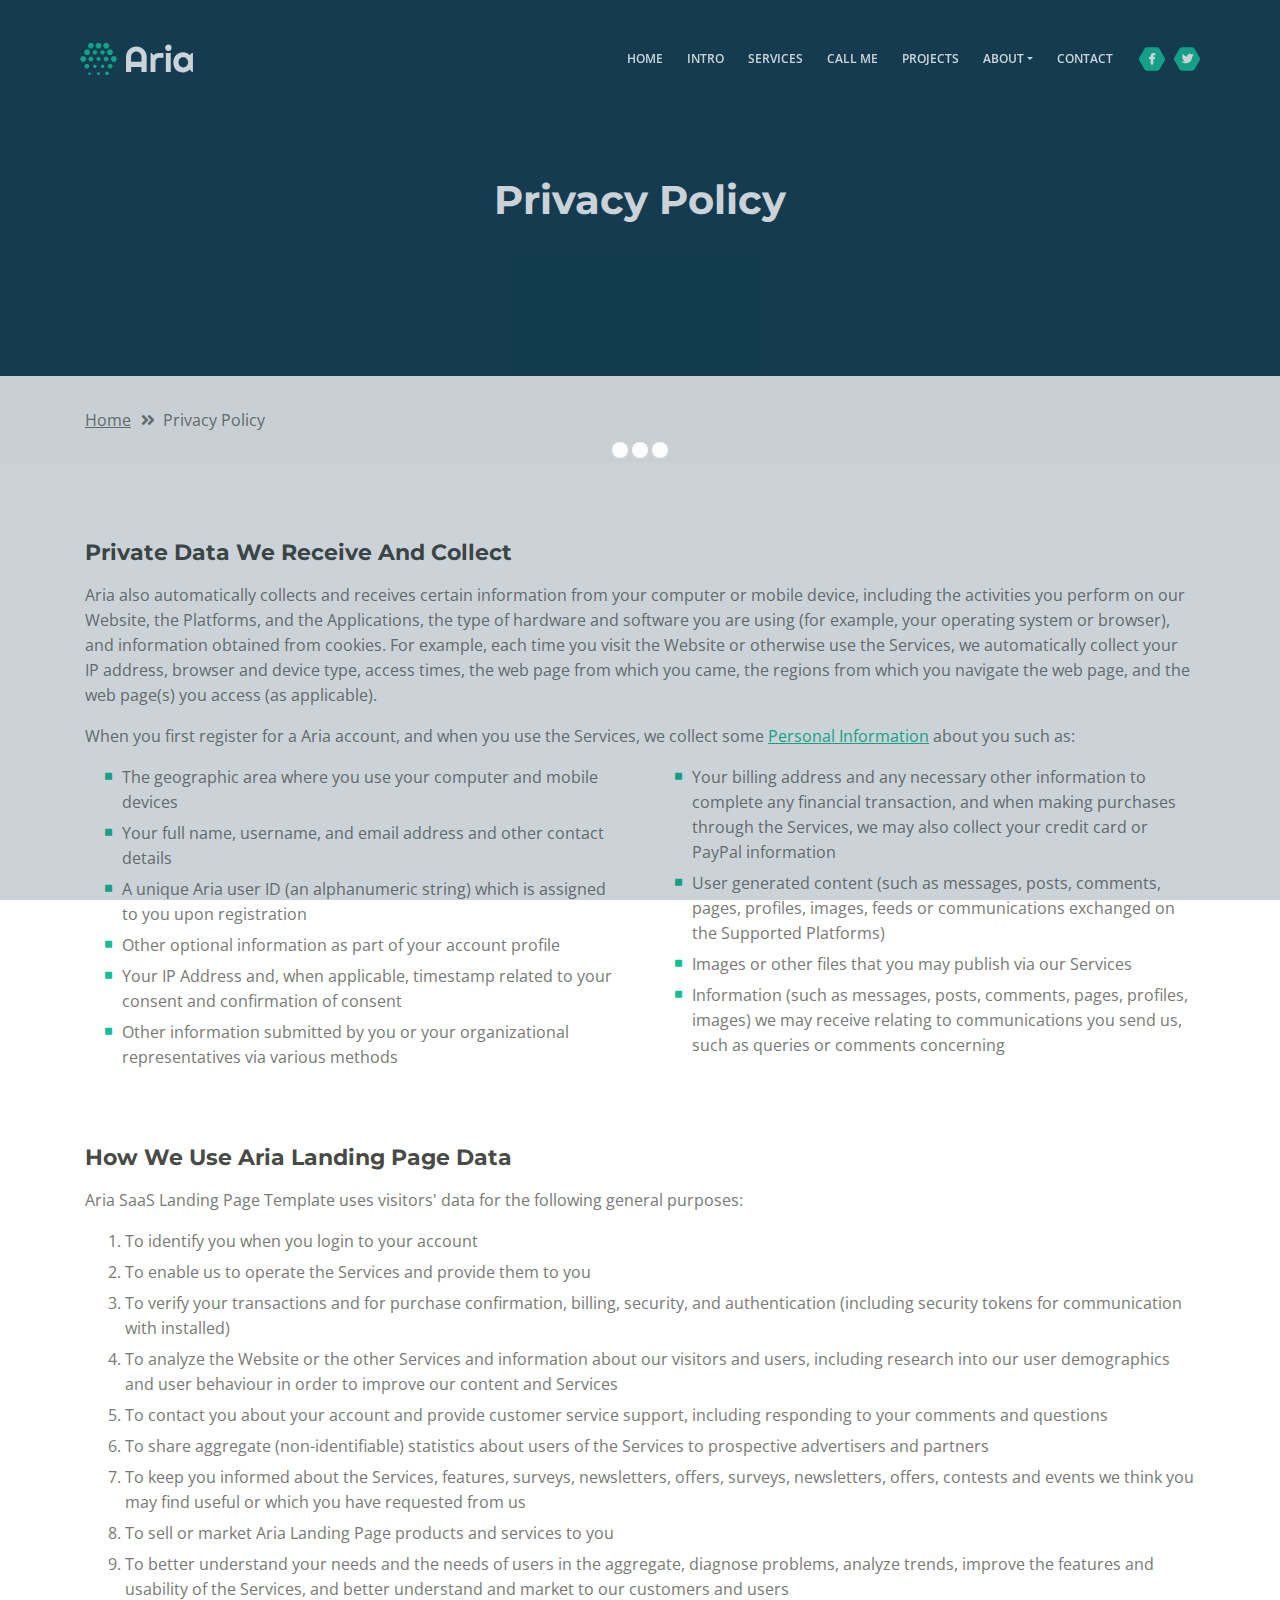
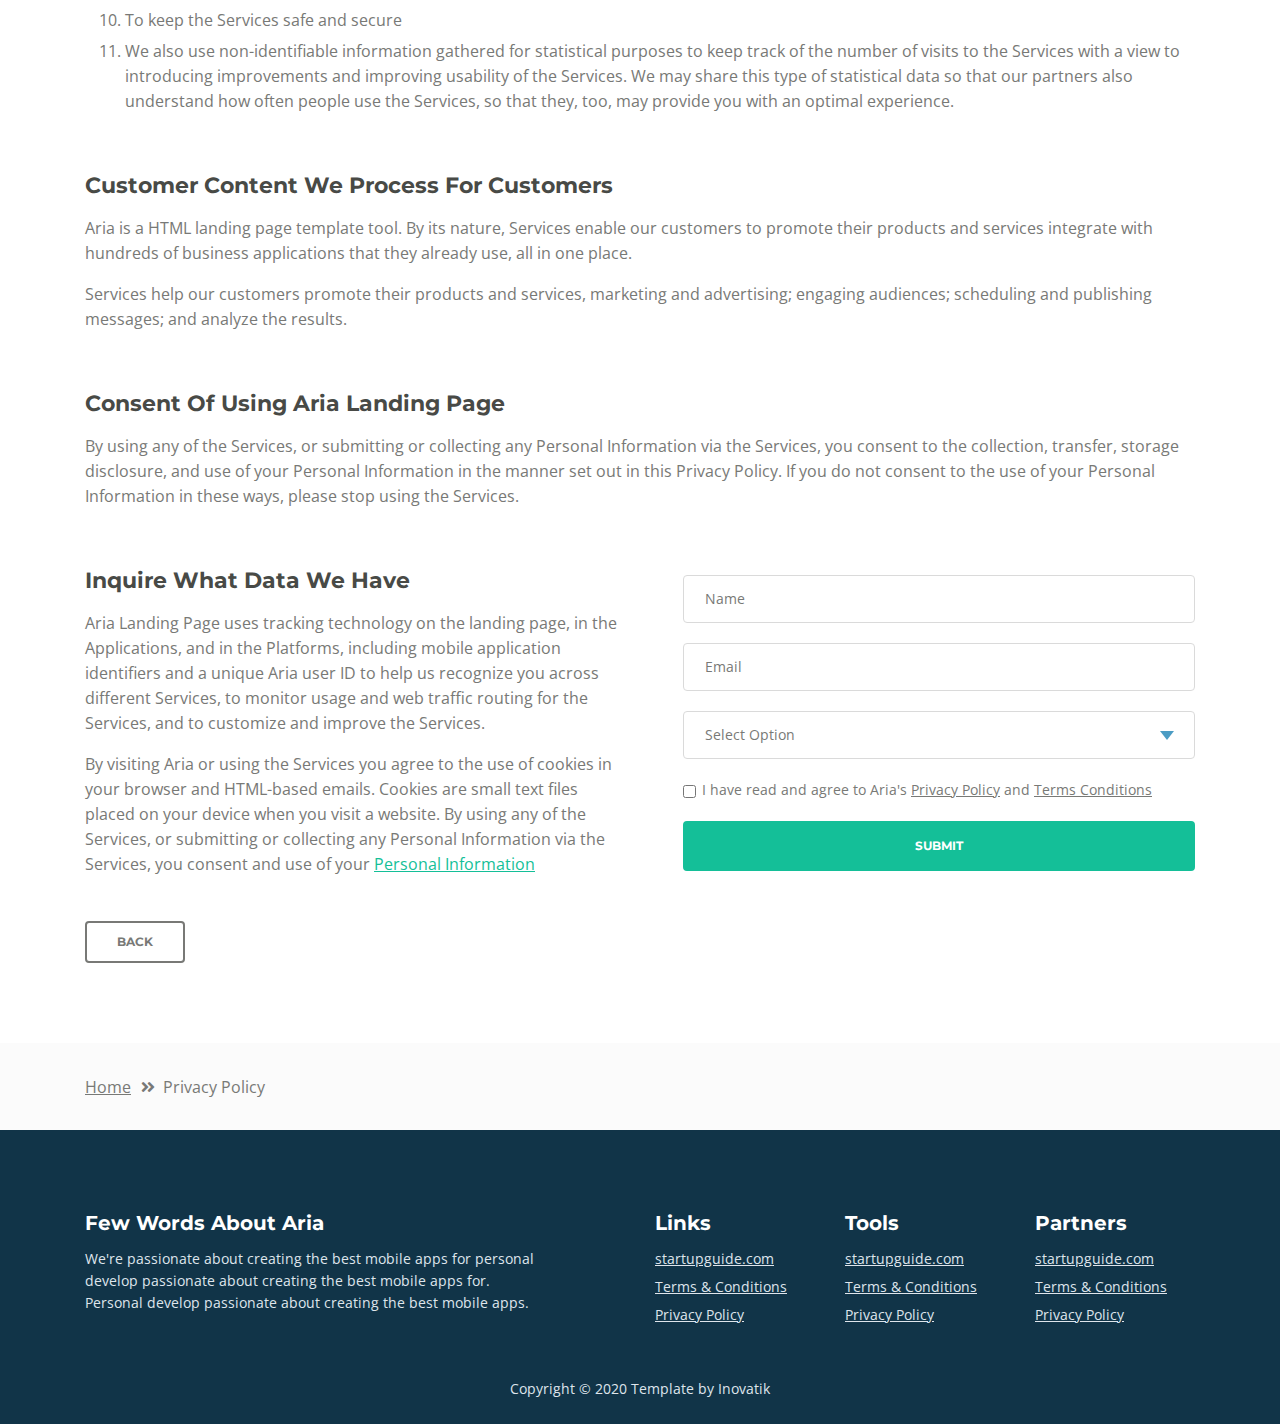
==== privacy-policy.html @ 27a499a8 "first commit" ====
<!DOCTYPE html>
<html lang="en">
<head>
    <meta charset="utf-8">
    <meta name="viewport" content="width=device-width, initial-scale=1, shrink-to-fit=no">
    
    <!-- SEO Meta Tags -->
    <meta name="description" content="Aria is a business focused HTML landing page template built with Bootstrap to help you create lead generation websites for companies and their services.">
    <meta name="author" content="Inovatik">

    <!-- OG Meta Tags to improve the way the post looks when you share the page on LinkedIn, Facebook, Google+ -->
	<meta property="og:site_name" content="" /> <!-- website name -->
	<meta property="og:site" content="" /> <!-- website link -->
	<meta property="og:title" content=""/> <!-- title shown in the actual shared post -->
	<meta property="og:description" content="" /> <!-- description shown in the actual shared post -->
	<meta property="og:image" content="" /> <!-- image link, make sure it's jpg -->
	<meta property="og:url" content="" /> <!-- where do you want your post to link to -->
	<meta property="og:type" content="article" />

    <!-- Website Title -->
    <title>Privacy Policy - Aria - Business HTML Landing Page Template</title>
    
    <!-- Styles -->
    <link href="https://fonts.googleapis.com/css?family=Montserrat:500,700&display=swap&subset=latin-ext" rel="stylesheet">
    <link href="https://fonts.googleapis.com/css?family=Open+Sans:400,400i,600&display=swap&subset=latin-ext" rel="stylesheet">
    <link href="css/bootstrap.css" rel="stylesheet">
    <link href="css/fontawesome-all.css" rel="stylesheet">
    <link href="css/swiper.css" rel="stylesheet">
	<link href="css/magnific-popup.css" rel="stylesheet">
    <link href="css/styles.css" rel="stylesheet">
	
	<!-- Favicon  -->
    <link rel="icon" href="images/favicon.png">
</head>
<body data-spy="scroll" data-target=".fixed-top">
    
    <!-- Preloader -->
	<div class="spinner-wrapper">
        <div class="spinner">
            <div class="bounce1"></div>
            <div class="bounce2"></div>
            <div class="bounce3"></div>
        </div>
    </div>
    <!-- end of preloader -->
    

    <!-- Navbar -->
    <nav class="navbar navbar-expand-md navbar-dark navbar-custom fixed-top">
        <!-- Text Logo - Use this if you don't have a graphic logo -->
        <!-- <a class="navbar-brand logo-text page-scroll" href="index.html">Aria</a> -->

        <!-- Image Logo -->
        <a class="navbar-brand logo-image" href="index.html"><img src="images/logo.svg" alt="alternative"></a>
        
        <!-- Mobile Menu Toggle Button -->
        <button class="navbar-toggler" type="button" data-toggle="collapse" data-target="#navbarsExampleDefault" aria-controls="navbarsExampleDefault" aria-expanded="false" aria-label="Toggle navigation">
            <span class="navbar-toggler-awesome fas fa-bars"></span>
            <span class="navbar-toggler-awesome fas fa-times"></span>
        </button>
        <!-- end of mobile menu toggle button -->

        <div class="collapse navbar-collapse" id="navbarsExampleDefault">
            <ul class="navbar-nav ml-auto">
                <li class="nav-item">
                    <a class="nav-link page-scroll" href="index.html#header">HOME <span class="sr-only">(current)</span></a>
                </li>
                <li class="nav-item">
                    <a class="nav-link page-scroll" href="index.html#intro">INTRO</a>
                </li>
                <li class="nav-item">
                    <a class="nav-link page-scroll" href="index.html#services">SERVICES</a>
                </li>
                <li class="nav-item">
                    <a class="nav-link page-scroll" href="index.html#callMe">CALL ME</a>
                </li>
                <li class="nav-item">
                    <a class="nav-link page-scroll" href="index.html#projects">PROJECTS</a>
                </li>

                <!-- Dropdown Menu -->          
                <li class="nav-item dropdown">
                    <a class="nav-link dropdown-toggle page-scroll" href="index.html#about" id="navbarDropdown" role="button" aria-haspopup="true" aria-expanded="false">ABOUT</a>
                    <div class="dropdown-menu" aria-labelledby="navbarDropdown">
                        <a class="dropdown-item" href="terms-conditions.html"><span class="item-text">TERMS CONDITIONS</span></a>
                        <div class="dropdown-items-divide-hr"></div>
                        <a class="dropdown-item" href="privacy-policy.html"><span class="item-text">PRIVACY POLICY</span></a>
                    </div>
                </li>
                <!-- end of dropdown menu -->

                <li class="nav-item">
                    <a class="nav-link page-scroll" href="index.html#contact">CONTACT</a>
                </li>
            </ul>
            <span class="nav-item social-icons">
                <span class="fa-stack">
                    <a href="#your-link">
                        <span class="hexagon"></span>
                        <i class="fab fa-facebook-f fa-stack-1x"></i>
                    </a>
                </span>
                <span class="fa-stack">
                    <a href="#your-link">
                        <span class="hexagon"></span>
                        <i class="fab fa-twitter fa-stack-1x"></i>
                    </a>
                </span>
            </span>
        </div>
    </nav> <!-- end of navbar -->
    <!-- end of navbar -->


    <!-- Header -->
    <header id="header" class="ex-header">
        <div class="container">
            <div class="row">
                <div class="col-md-12">
                    <h1>Privacy Policy</h1>
                </div> <!-- end of col -->
            </div> <!-- end of row -->
        </div> <!-- end of container -->
    </header> <!-- end of ex-header -->
    <!-- end of header -->


    <!-- Breadcrumbs -->
    <div class="ex-basic-1">
        <div class="container">
            <div class="row">
                <div class="col-lg-12">
                    <div class="breadcrumbs">
                        <a href="index.html">Home</a><i class="fa fa-angle-double-right"></i><span>Privacy Policy</span>
                    </div> <!-- end of breadcrumbs -->
                </div> <!-- end of col -->
            </div> <!-- end of row -->
        </div> <!-- end of container -->
    </div> <!-- end of ex-basic-1 -->
    <!-- end of breadcrumbs -->


    <!-- Privacy Content -->
    <div class="ex-basic-2">
        <div class="container">
            <div class="row">
                <div class="col-lg-12">
                    <div class="text-container">
                        <h3>Private Data We Receive And Collect</h3>
                        <p>Aria also automatically collects and receives certain information from your computer or mobile device, including the activities you perform on our Website, the Platforms, and the Applications, the type of hardware and software you are using (for example, your operating system or browser), and information obtained from cookies. For example, each time you visit the Website or otherwise use the Services, we automatically collect your IP address, browser and device type, access times, the web page from which you came, the regions from which you navigate the web page, and the web page(s) you access (as applicable).</p>
                        <p>When you first register for a Aria account, and when you use the Services, we collect some <a class="green" href="#your-link">Personal Information</a> about you such as:</p>
                        <div class="row">
                            <div class="col-md-6">
                                <ul class="list-unstyled li-space-lg indent">
                                    <li class="media">
                                        <i class="fas fa-square"></i>
                                        <div class="media-body">The geographic area where you use your computer and mobile devices</div>
                                    </li>
                                    <li class="media">
                                        <i class="fas fa-square"></i>
                                        <div class="media-body">Your full name, username, and email address and other contact details</div>
                                    </li>
                                    <li class="media">
                                        <i class="fas fa-square"></i>
                                        <div class="media-body">A unique Aria user ID (an alphanumeric string) which is assigned to you upon registration</div>
                                    </li>
                                    <li class="media">
                                        <i class="fas fa-square"></i>
                                        <div class="media-body">Other optional information as part of your account profile</div>
                                    </li>
                                    <li class="media">
                                        <i class="fas fa-square"></i>
                                        <div class="media-body">Your IP Address and, when applicable, timestamp related to your consent and confirmation of consent</div>
                                    </li>
                                    <li class="media">
                                        <i class="fas fa-square"></i>
                                        <div class="media-body">Other information submitted by you or your organizational representatives via various methods</div>
                                    </li>
                                </ul>
                            </div> <!-- end of col -->

                            <div class="col-md-6">
                                <ul class="list-unstyled li-space-lg indent">
                                    <li class="media">
                                        <i class="fas fa-square"></i>
                                        <div class="media-body">Your billing address and any necessary other information to complete any financial transaction, and when making purchases through the Services, we may also collect your credit card or PayPal information</div>
                                    </li>
                                    <li class="media">
                                        <i class="fas fa-square"></i>
                                        <div class="media-body">User generated content (such as messages, posts, comments, pages, profiles, images, feeds or communications exchanged on the Supported Platforms)</div>
                                    </li>
                                    <li class="media">
                                        <i class="fas fa-square"></i>
                                        <div class="media-body">Images or other files that you may publish via our Services</div>
                                    </li>
                                    <li class="media">
                                        <i class="fas fa-square"></i>
                                        <div class="media-body">Information (such as messages, posts, comments, pages, profiles, images) we may receive relating to communications you send us, such as queries or comments concerning</div>
                                    </li>
                                </ul>
                            </div> <!-- end of col -->
                        </div> <!-- end of row -->
                    </div> <!-- end of text-container-->
                    
                    <div class="text-container">
                        <h3>How We Use Aria Landing Page Data</h3>
                        <p>Aria SaaS Landing Page Template uses visitors' data for the following general purposes:</p>
                        <ol class="li-space-lg">
                            <li>To identify you when you login to your account</li>
                            <li>To enable us to operate the Services and provide them to you</li>
                            <li>To verify your transactions and for purchase confirmation, billing, security, and authentication (including security tokens for communication with installed)</li>
                            <li>To analyze the Website or the other Services and information about our visitors and users, including research into our user demographics and user behaviour in order to improve our content and Services</li>
                            <li>To contact you about your account and provide customer service support, including responding to your comments and questions</li>
                            <li>To share aggregate (non-identifiable) statistics about users of the Services to prospective advertisers and partners</li>
                            <li>To keep you informed about the Services, features, surveys, newsletters, offers, surveys, newsletters, offers, contests and events we think you may find useful or which you have requested from us</li>
                            <li>To sell or market Aria Landing Page products and services to you</li>
                            <li>To better understand your needs and the needs of users in the aggregate, diagnose problems, analyze trends, improve the features and usability of the Services, and better understand and market to our customers and users</li>
                            <li>To keep the Services safe and secure</li>
                            <li>We also use non-identifiable information gathered for statistical purposes to keep track of the number of visits to the Services with a view to introducing improvements and improving usability of the Services. We may share this type of statistical data so that our partners also understand how often people use the Services, so that they, too, may provide you with an optimal experience.</li>
                        </ol>
                    </div> <!-- end of text-container -->

                    <div class="text-container">
                        <h3>Customer Content We Process For Customers</h3>
                        <p>Aria is a HTML landing page template tool. By its nature, Services enable our customers to promote their products and services integrate with hundreds of business applications that they already use, all in one place.</p>
                        <p>Services help our customers promote their products and services, marketing and advertising; engaging audiences; scheduling and publishing messages; and analyze the results.</p>
                    </div> <!-- end of text container -->

                    <div class="text-container">
                        <h3>Consent Of Using Aria Landing Page</h3>
					    <p class="mb-5">By using any of the Services, or submitting or collecting any Personal Information via the Services, you consent to the collection, transfer, storage disclosure, and use of your Personal Information in the manner set out in this Privacy Policy. If you do not consent to the use of your Personal Information in these ways, please stop using the Services.</p>
                    </div> <!-- end of text-container -->
                                       
                    <div class="row">
                        <div class="col-md-6">
                            <div class="text-container last">
                                <h3>Inquire What Data We Have</h3>
                                <p>Aria Landing Page uses tracking technology on the landing page, in the Applications, and in the Platforms, including mobile application identifiers and a unique Aria user ID to help us recognize you across different Services, to monitor usage and web traffic routing for the Services, and to customize and improve the Services.</p>
                                <p> By visiting Aria or using the Services you agree to the use of cookies in your browser and HTML-based emails. Cookies are small text files placed on your device when you visit a website. By using any of the Services, or submitting or collecting any Personal Information via the Services, you consent and use of your <a class="green" href="#your-link">Personal Information</a></p>
                            </div> <!-- end of text container -->
                        </div> <!-- end of col-->
                        <div class="col-md-6">

                            <!-- Privacy Form -->
                            <div class="form-container">
                                <form id="privacyForm" data-toggle="validator" data-focus="false">
                                    <div class="form-group">
                                        <input type="text" class="form-control-input" id="pname" required>
                                        <label class="label-control" for="pname">Name</label>
                                        <div class="help-block with-errors"></div>
                                    </div>
                                    <div class="form-group">
                                        <input type="email" class="form-control-input" id="pemail" required>
                                        <label class="label-control" for="pemail">Email</label>
                                        <div class="help-block with-errors"></div>
                                    </div>
                                    <div class="form-group">
                                        <select class="form-control-select" id="pselect" required>
                                            <option class="select-option" value="" disabled selected>Select Option</option>
                                            <option class="select-option" value="Delete data">Delete my data</option>
                                            <option class="select-option" value="Show me data">Show me my data</option>
                                        </select>
                                        <div class="help-block with-errors"></div>
                                    </div>
                                    <div class="form-group checkbox">
                                        <input type="checkbox" id="pterms" value="Agreed-to-Terms" required>I have read and agree to Aria's <a href="privacy-policy.html">Privacy Policy</a> and <a href="terms-conditions.html">Terms Conditions</a>
                                        <div class="help-block with-errors"></div>
                                    </div>
                                    <div class="form-group">
                                        <button type="submit" class="form-control-submit-button">SUBMIT</button>
                                    </div>
                                    <div class="form-message">
                                        <div id="pmsgSubmit" class="h3 text-center hidden"></div>
                                    </div>
                                </form>
                            </div> <!-- end of form container -->
                            <!-- end of privacy form -->

                        </div> <!-- end of col--> 
                    </div> <!-- end of row -->
                    <a class="btn-outline-reg back" href="index.html">BACK</a>
                </div> <!-- end of col-->
            </div> <!-- end of row -->
        </div> <!-- end of container -->
    </div> <!-- end of ex-basic-2 -->
    <!-- end of privacy content -->


    <!-- Breadcrumbs -->
    <div class="ex-basic-1">
        <div class="container">
            <div class="row">
                <div class="col-lg-12">
                    <div class="breadcrumbs">
                        <a href="index.html">Home</a><i class="fa fa-angle-double-right"></i><span>Privacy Policy</span>
                    </div> <!-- end of breadcrumbs -->
                </div> <!-- end of col -->
            </div> <!-- end of row -->
        </div> <!-- end of container -->
    </div> <!-- end of ex-basic-1 -->
    <!-- end of breadcrumbs -->

    
    <!-- Footer -->
    <div class="footer">
        <div class="container">
            <div class="row">
                <div class="col-md-6">
                    <div class="text-container about">
                        <h4>Few Words About Aria</h4>
                        <p class="white">We're passionate about creating the best mobile apps for personal develop passionate about creating the best mobile apps for. Personal develop passionate about creating the best mobile apps.</p>
                    </div> <!-- end of text-container -->
                </div> <!-- end of col -->
                <div class="col-md-2">
                    <div class="text-container">
                        <h4>Links</h4>
                        <ul class="list-unstyled li-space-lg white">
                            <li>
                                <a class="white" href="#your-link">startupguide.com</a>
                            </li>
                            <li>
                                <a class="white" href="terms-conditions.html">Terms & Conditions</a>
                            </li>
                            <li>
                                <a class="white" href="privacy-policy.html">Privacy Policy</a>
                            </li>
                        </ul>
                    </div> <!-- end of text-container -->
                </div> <!-- end of col -->
                <div class="col-md-2">
                    <div class="text-container">
                        <h4>Tools</h4>
                        <ul class="list-unstyled li-space-lg">
                            <li>
                                <a class="white" href="#your-link">startupguide.com</a>
                            </li>
                            <li>
                                <a class="white" href="terms-conditions.html">Terms & Conditions</a>
                            </li>
                            <li class="media">
                                <a class="white" href="privacy-policy.html">Privacy Policy</a>
                            </li>
                        </ul>
                    </div> <!-- end of text-container -->
                </div> <!-- end of col -->
                <div class="col-md-2">
                    <div class="text-container">
                        <h4>Partners</h4>
                        <ul class="list-unstyled li-space-lg">
                            <li>
                                <a class="white" href="#your-link">startupguide.com</a>
                            </li>
                            <li>
                                <a class="white" href="terms-conditions.html">Terms & Conditions</a>
                            </li>
                            <li>
                                <a class="white" href="privacy-policy.html">Privacy Policy</a>
                            </li>
                        </ul>
                    </div> <!-- end of text-container -->
                </div> <!-- end of col -->
            </div> <!-- end of row -->
        </div> <!-- end of container -->
    </div> <!-- end of footer -->  
    <!-- end of footer -->


    <!-- Copyright -->
    <div class="copyright">
        <div class="container">
            <div class="row">
                <div class="col-lg-12">
                    <p class="p-small">Copyright © 2020 <a href="https://inovatik.com">Template by Inovatik</a></p>
                </div> <!-- end of col -->
            </div> <!-- enf of row -->
        </div> <!-- end of container -->
    </div> <!-- end of copyright --> 
    <!-- end of copyright -->

    
    <!-- Scripts -->
    <script src="js/jquery.min.js"></script> <!-- jQuery for Bootstrap's JavaScript plugins -->
    <script src="js/popper.min.js"></script> <!-- Popper tooltip library for Bootstrap -->
    <script src="js/bootstrap.min.js"></script> <!-- Bootstrap framework -->
    <script src="js/jquery.easing.min.js"></script> <!-- jQuery Easing for smooth scrolling between anchors -->
    <script src="js/swiper.min.js"></script> <!-- Swiper for image and text sliders -->
    <script src="js/jquery.magnific-popup.js"></script> <!-- Magnific Popup for lightboxes -->
    <script src="js/morphext.min.js"></script> <!-- Morphtext rotating text in the header -->
    <script src="js/isotope.pkgd.min.js"></script> <!-- Isotope for filter -->
    <script src="js/validator.min.js"></script> <!-- Validator.js - Bootstrap plugin that validates forms -->
    <script src="js/scripts.js"></script> <!-- Custom scripts -->
</body>
</html>
---- css/styles.css ----
/* Template: Aria - Business HTML Landing Page Template
   Author: Inovatik
   Created: Jul 2019
   Description: Master CSS file
*/

/*****************************************
Table Of Contents:

01. General Styles
02. Preloader
03. Navigation
04. Header
05. Intro
06. Description
07. Services
08. Details 1
09. Details 2
10. Testimonials
11. Call Me
12. Projects
13. Project Lightboxes
14. Team
15. About
16. Contact
17. Footer
18. Copyright
19. Back To Top Button
20. Extra Pages
21. Media Queries
******************************************/

/*****************************************
Colors:

- Backgrounds - light gray #fbfbfb
- Background - dark blue #153e52
- Backgrounds navbar, footer - dark gray #113448
- Buttons, bullets, icons - green #14bf98
- Headings text - black #484a46
- Body text - gray #787976
- Body text - light gray #dfe5ec
******************************************/


/******************************/
/*     01. General Styles     */
/******************************/
body,
html {
    width: 100%;
	height: 100%;
}

body, p {
	color: #787976; 
	font: 400 1rem/1.5625rem "Open Sans", sans-serif;
}

.p-large {
	font: 400 1.125rem/1.625rem "Open Sans", sans-serif;
}

.p-small {
	font: 400 0.875rem/1.375rem "Open Sans", sans-serif;
}

.p-heading {
	margin-bottom: 3.5rem;
	text-align: center;
}

.li-space-lg li {
	margin-bottom: 0.375rem;
}

.indent {
	padding-left: 1.25rem;
}

h1 {
	color: #484a46;
	font: 700 2.5rem/3rem "Montserrat", sans-serif;
}

h2 {
	color: #484a46;
	font: 700 1.75rem/2.125rem "Montserrat", sans-serif;
}

h3 {
	color: #484a46;
	font: 700 1.375rem/1.75rem "Montserrat", sans-serif;
}

h4 {
	color: #484a46;
	font: 700 1.25rem/1.625rem "Montserrat", sans-serif;
}

h5 {
	color: #484a46;
	font: 700 1.125rem/1.5rem "Montserrat", sans-serif;
}

h6 {
	color: #484a46;
	font: 700 1rem/1.375rem "Montserrat", sans-serif;
}

a {
	color: #787976;
	text-decoration: underline;
}

a:hover {
	color: #787976;
	text-decoration: underline;
}

a.green {
	color: #14bf98;
}

a.white,
.white {
	color: #dfe5ec;
}

.testimonial-text {
	font-style: italic;
}

.testimonial-author {
	font: 700 1rem/1.375rem "Montserrat", sans-serif;
}

strong {
	color: #484a46;
}

.section-title {
	color: #14bf98;
	font: 500 0.8125rem/1.125rem "Montserrat", sans-serif;
}

.btn-solid-reg {
	display: inline-block;
	padding: 1.1875rem 1.875rem 1.1875rem 1.875rem;
	border: 0.125rem solid #14bf98;
	border-radius: 0.25rem;
	background-color: #14bf98;
	color: #fff;
	font: 700 0.75rem/0 "Montserrat", sans-serif;
	text-decoration: none;
	transition: all 0.2s;
}

.btn-solid-reg:hover {
	background-color: transparent;
	color: #14bf98;
	text-decoration: none;
}

.btn-solid-lg {
	display: inline-block;
	padding: 1.375rem 2.125rem 1.375rem 2.125rem;
	border: 0.125rem solid #14bf98;
	border-radius: 0.25rem;
	background-color: #14bf98;
	color: #fff;
	font: 700 0.75rem/0 "Montserrat", sans-serif;
	text-decoration: none;
	transition: all 0.2s;
}

.btn-solid-lg:hover {
	background-color: transparent;
	color: #14bf98;
	text-decoration: none;
}

.btn-outline-reg {
	display: inline-block;
	padding: 1.1875rem 1.875rem 1.1875rem 1.875rem;
	border: 0.125rem solid #787976;
	border-radius: 0.25rem;
	background-color: transparent;
	color: #787976;
	font: 700 0.75rem/0 "Montserrat", sans-serif;
	text-decoration: none;
	transition: all 0.2s;
}

.btn-outline-reg:hover {
	background-color: #787976;
	color: #fff;
	text-decoration: none;
}

.btn-outline-lg {
	display: inline-block;
	padding: 1.375rem 2.125rem 1.375rem 2.125rem;
	border: 0.125rem solid #787976;
	border-radius: 0.25rem;
	background-color: transparent;
	color: #787976;
	font: 700 0.75rem/0 "Montserrat", sans-serif;
	text-decoration: none;
	transition: all 0.2s;
}

.btn-outline-lg:hover {
	background-color: #787976;
	color: #fff;
	text-decoration: none;
}

.btn-outline-sm {
	display: inline-block;
	padding: 1rem 1.625rem 0.9375rem 1.625rem;
	border: 0.125rem solid #787976;
	border-radius: 0.25rem;
	background-color: transparent;
	color: #787976;
	font: 700 0.75rem/0 "Montserrat", sans-serif;
	text-decoration: none;
	transition: all 0.2s;
}

.btn-outline-sm:hover {
	background-color: #787976;
	color: #fff;
	text-decoration: none;
}

.form-group {
	position: relative;
	margin-bottom: 1.25rem;
}

.form-group.has-error.has-danger {
	margin-bottom: 0.625rem;
}

.form-group.has-error.has-danger .help-block.with-errors ul {
	margin-top: 0.375rem;
}

.label-control {
	position: absolute;
	top: 0.8125rem;
	left: 1.375rem;
	color: #787976;
	opacity: 1;
	font: 400 0.875rem/1.375rem "Open Sans", sans-serif;
	cursor: text;
	transition: all 0.2s ease;
}

/* IE10+ hack to solve lower label text position compared to the rest of the browsers */
@media screen and (-ms-high-contrast: active), screen and (-ms-high-contrast: none) {  
	.label-control {
		top: 0.9375rem;
	}
}

.form-control-input:focus + .label-control,
.form-control-input.notEmpty + .label-control,
.form-control-textarea:focus + .label-control,
.form-control-textarea.notEmpty + .label-control {
	top: 0.125rem;
	opacity: 1;
	font-size: 0.75rem;
	font-weight: 500;
}

.form-control-input,
.form-control-select {
	display: block; /* needed for proper display of the label in Firefox, IE, Edge */
	width: 100%;
	padding-top: 1.25rem;
	padding-bottom: 0.25rem;
	padding-left: 1.3125rem;
	border: 1px solid #dadada;
	border-radius: 0.25rem;
	background-color: #fff;
	color: #787976;
	font: 400 0.875rem/1.375rem "Open Sans", sans-serif;
	transition: all 0.2s;
	-webkit-appearance: none; /* removes inner shadow on form inputs on ios safari */
}

.form-control-select {
	padding-top: 0.5rem;
	padding-bottom: 0.5rem;
	height: 3rem;
}

/* IE10+ hack to solve lower label text position compared to the rest of the browsers */
@media screen and (-ms-high-contrast: active), screen and (-ms-high-contrast: none) {  
	.form-control-input {
		padding-top: 1.25rem;
		padding-bottom: 0.75rem;
		line-height: 1.75rem;
	}

	.form-control-select {
		padding-top: 0.875rem;
		padding-bottom: 0.75rem;
		height: 3.125rem;
		line-height: 2.125rem;
	}
}

select {
    /* you should keep these first rules in place to maintain cross-browser behavior */
    -webkit-appearance: none;
	-moz-appearance: none;
	-ms-appearance: none;
    -o-appearance: none;
    appearance: none;
    background-image: url('../images/down-arrow.png');
    background-position: 96% 50%;
    background-repeat: no-repeat;
    outline: none;
}

select::-ms-expand {
    display: none; /* removes the ugly default down arrow on select form field in IE11 */
}

.form-control-textarea {
	display: block; /* used to eliminate a bottom gap difference between Chrome and IE/FF */
	width: 100%;
	height: 8rem; /* used instead of html rows to normalize height between Chrome and IE/FF */
	padding-top: 1.25rem;
	padding-left: 1.3125rem;
	border: 1px solid #dadada;
	border-radius: 0.25rem;
	background-color: #fff;
	color: #787976;
	font: 400 1rem/1.5625rem "Open Sans", sans-serif;
	transition: all 0.2s;
}

.form-control-input:focus,
.form-control-select:focus,
.form-control-textarea:focus {
	border: 1px solid #a1a1a1;
	outline: none; /* Removes blue border on focus */
}

.form-control-input:hover,
.form-control-select:hover,
.form-control-textarea:hover {
	border: 1px solid #a1a1a1;
}

.checkbox {
	font: 400 0.875rem/1.375rem "Open Sans", sans-serif;
}

input[type='checkbox'] {
	vertical-align: -15%;
	margin-right: 0.375rem;
}

/* IE10+ hack to raise checkbox field position compared to the rest of the browsers */
@media screen and (-ms-high-contrast: active), screen and (-ms-high-contrast: none) {  
	input[type='checkbox'] {
		vertical-align: -9%;
	}
}

.form-control-submit-button {
	display: inline-block;
	width: 100%;
	height: 3.125rem;
	border: 0.125rem solid #14bf98;
	border-radius: 0.25rem;
	background-color: #14bf98;
	color: #fff;
	font: 700 0.75rem/1.75rem "Montserrat", sans-serif;
	cursor: pointer;
	transition: all 0.2s;
}

.form-control-submit-button:hover {
	background-color: transparent;
	color: #14bf98;
}

/* Form Success And Error Message Formatting */
#lmsgSubmit.h3.text-center.tada.animated,
#cmsgSubmit.h3.text-center.tada.animated,
#pmsgSubmit.h3.text-center.tada.animated,
#lmsgSubmit.h3.text-center,
#cmsgSubmit.h3.text-center,
#pmsgSubmit.h3.text-center {
	display: block;
	margin-bottom: 0;
	color: #b93636;
	font: 400 1.125rem/1rem "Open Sans", sans-serif;
}

.help-block.with-errors .list-unstyled {
	color: #787976;
	font-size: 0.75rem;
	line-height: 1.125rem;
	text-align: left;
}

.help-block.with-errors ul {
	margin-bottom: 0;
}
/* end of form success and error message formatting */

/* Form Success And Error Message Animation - Animate.css */
@-webkit-keyframes tada {
	from {
		-webkit-transform: scale3d(1, 1, 1);
		-ms-transform: scale3d(1, 1, 1);
		transform: scale3d(1, 1, 1);
	}
	10%, 20% {
		-webkit-transform: scale3d(.9, .9, .9) rotate3d(0, 0, 1, -3deg);
		-ms-transform: scale3d(.9, .9, .9) rotate3d(0, 0, 1, -3deg);
		transform: scale3d(.9, .9, .9) rotate3d(0, 0, 1, -3deg);
	}
	30%, 50%, 70%, 90% {
		-webkit-transform: scale3d(1.1, 1.1, 1.1) rotate3d(0, 0, 1, 3deg);
		-ms-transform: scale3d(1.1, 1.1, 1.1) rotate3d(0, 0, 1, 3deg);
		transform: scale3d(1.1, 1.1, 1.1) rotate3d(0, 0, 1, 3deg);
	}
	40%, 60%, 80% {
		-webkit-transform: scale3d(1.1, 1.1, 1.1) rotate3d(0, 0, 1, -3deg);
		-ms-transform: scale3d(1.1, 1.1, 1.1) rotate3d(0, 0, 1, -3deg);
		transform: scale3d(1.1, 1.1, 1.1) rotate3d(0, 0, 1, -3deg);
	}
	to {
		-webkit-transform: scale3d(1, 1, 1);
		-ms-transform: scale3d(1, 1, 1);
		transform: scale3d(1, 1, 1);
	}
}

@keyframes tada {
	from {
		-webkit-transform: scale3d(1, 1, 1);
		-ms-transform: scale3d(1, 1, 1);
		transform: scale3d(1, 1, 1);
	}
	10%, 20% {
		-webkit-transform: scale3d(.9, .9, .9) rotate3d(0, 0, 1, -3deg);
		-ms-transform: scale3d(.9, .9, .9) rotate3d(0, 0, 1, -3deg);
		transform: scale3d(.9, .9, .9) rotate3d(0, 0, 1, -3deg);
	}
	30%, 50%, 70%, 90% {
		-webkit-transform: scale3d(1.1, 1.1, 1.1) rotate3d(0, 0, 1, 3deg);
		-ms-transform: scale3d(1.1, 1.1, 1.1) rotate3d(0, 0, 1, 3deg);
		transform: scale3d(1.1, 1.1, 1.1) rotate3d(0, 0, 1, 3deg);
	}
	40%, 60%, 80% {
		-webkit-transform: scale3d(1.1, 1.1, 1.1) rotate3d(0, 0, 1, -3deg);
		-ms-transform: scale3d(1.1, 1.1, 1.1) rotate3d(0, 0, 1, -3deg);
		transform: scale3d(1.1, 1.1, 1.1) rotate3d(0, 0, 1, -3deg);
	}
	to {
		-webkit-transform: scale3d(1, 1, 1);
		-ms-transform: scale3d(1, 1, 1);
		transform: scale3d(1, 1, 1);
	}
}

.tada {
	-webkit-animation-name: tada;
	animation-name: tada;
}

.animated {
	-webkit-animation-duration: 1s;
	animation-duration: 1s;
	-webkit-animation-fill-mode: both;
	animation-fill-mode: both;
}
/* end of form success and error message animation - Animate.css */

/* Fade-move Animation For Lightbox - Magnific Popup */
/* at start */
.my-mfp-slide-bottom .zoom-anim-dialog {
	opacity: 0;
	transition: all 0.2s ease-out;
	-webkit-transform: translateY(-1.25rem) perspective(37.5rem) rotateX(10deg);
	-ms-transform: translateY(-1.25rem) perspective(37.5rem) rotateX(10deg);
	transform: translateY(-1.25rem) perspective(37.5rem) rotateX(10deg);
}

/* animate in */
.my-mfp-slide-bottom.mfp-ready .zoom-anim-dialog {
	opacity: 1;
	-webkit-transform: translateY(0) perspective(37.5rem) rotateX(0); 
	-ms-transform: translateY(0) perspective(37.5rem) rotateX(0); 
	transform: translateY(0) perspective(37.5rem) rotateX(0); 
}

/* animate out */
.my-mfp-slide-bottom.mfp-removing .zoom-anim-dialog {
	opacity: 0;
	-webkit-transform: translateY(-0.625rem) perspective(37.5rem) rotateX(10deg); 
	-ms-transform: translateY(-0.625rem) perspective(37.5rem) rotateX(10deg); 
	transform: translateY(-0.625rem) perspective(37.5rem) rotateX(10deg); 
}

/* dark overlay, start state */
.my-mfp-slide-bottom.mfp-bg {
	opacity: 0;
	transition: opacity 0.2s ease-out;
}

/* animate in */
.my-mfp-slide-bottom.mfp-ready.mfp-bg {
	opacity: 0.8;
}
/* animate out */
.my-mfp-slide-bottom.mfp-removing.mfp-bg {
	opacity: 0;
}
/* end of fade-move animation for lightbox - magnific popup */

/* Fade Animation For Image Slider - Magnific Popup */
@-webkit-keyframes fadeIn {
	from {
		opacity: 0;
	}
	to {
		opacity: 1;
	}
}

@keyframes fadeIn {
	from {
		opacity: 0;
	}
	to {
		opacity: 1;
	}
}

.fadeIn {
	-webkit-animation: fadeIn 0.6s;
	animation: fadeIn 0.6s;
}

@-webkit-keyframes fadeOut {
	from {
		opacity: 1;
	}
	to {
		opacity: 0;
	}
}

@keyframes fadeOut {
	from {
		opacity: 1;
	}
	to {
		opacity: 0;
	}
}

.fadeOut {
	-webkit-animation: fadeOut 0.8s;
	animation: fadeOut 0.8s;
}
/* end of fade animation for image slider - magnific popup */


/*************************/
/*     02. Preloader     */
/*************************/
.spinner-wrapper {
	position: fixed;
	z-index: 999999;
	top: 0;
	right: 0;
	bottom: 0;
	left: 0;
	background: #113448;
}

.spinner {
	position: absolute;
	top: 50%; /* centers the loading animation vertically one the screen */
	left: 50%; /* centers the loading animation horizontally one the screen */
	width: 3.75rem;
	height: 1.25rem;
	margin: -0.625rem 0 0 -1.875rem; /* is width and height divided by two */ 
	text-align: center;
}

.spinner > div {
	display: inline-block;
	width: 1rem;
	height: 1rem;
	border-radius: 100%;
	background-color: #fff;
	-webkit-animation: sk-bouncedelay 1.4s infinite ease-in-out both;
	animation: sk-bouncedelay 1.4s infinite ease-in-out both;
}

.spinner .bounce1 {
	-webkit-animation-delay: -0.32s;
	animation-delay: -0.32s;
}

.spinner .bounce2 {
	-webkit-animation-delay: -0.16s;
	animation-delay: -0.16s;
}

@-webkit-keyframes sk-bouncedelay {
	0%, 80%, 100% { -webkit-transform: scale(0); }
	40% { -webkit-transform: scale(1.0); }
}

@keyframes sk-bouncedelay {
	0%, 80%, 100% { 
		-webkit-transform: scale(0);
		-ms-transform: scale(0);
		transform: scale(0);
	} 40% { 
		-webkit-transform: scale(1.0);
		-ms-transform: scale(1.0);
		transform: scale(1.0);
	}
}


/**************************/
/*     03. Navigation     */
/**************************/
.navbar-custom {
	padding-top: 0.375rem;
	padding-bottom: 0.375rem;
	background-color: #113448;
	box-shadow: 0 0.0625rem 0.375rem 0 rgba(0, 0, 0, 0.1);
	font: 600 0.73rem/0.73rem "Open Sans", sans-serif;
	transition: all 0.2s;
}

.navbar-custom .navbar-brand {
	font-size: 0;
}

.navbar-custom .navbar-brand.logo-image img {
    width: 7.0625rem;
	height: 2.5rem;
	-webkit-backface-visibility: hidden;
}

.navbar-custom .navbar-brand.logo-text {
	margin-top: 0.25rem;
	margin-bottom: 0.25rem;
	font: 700 2.25rem/1.5rem "Montserrat", sans-serif;
	color: #fff;
	text-decoration: none;
}

.navbar-custom .navbar-nav {
	margin-top: 0.75rem;
	margin-bottom: 0.5rem;
}

.navbar-custom .nav-item .nav-link {
	padding: 0.625rem 0.75rem 0.625rem 0.75rem;
	color: #fff;
	text-decoration: none;
	transition: all 0.2s ease;
}

.navbar-custom .nav-item .nav-link:hover,
.navbar-custom .nav-item .nav-link.active {
	color: #14bf98;
}

/* Dropdown Menu */
.navbar-custom .dropdown:hover > .dropdown-menu {
	display: block; /* this makes the dropdown menu stay open while hovering it */
	min-width: auto;
	animation: fadeDropdown 0.2s; /* required for the fade animation */
}

@keyframes fadeDropdown {
    0% {
        opacity: 0;
    }

    100% {
        opacity: 1;
    }
}

.navbar-custom .dropdown-toggle:focus { /* removes dropdown outline on focus  */
	outline: 0;
}

.navbar-custom .dropdown-menu {
	margin-top: 0;
	border: none;
	border-radius: 0.25rem;
	background-color: #113448;
}

.navbar-custom .dropdown-item {
	color: #fff;
	text-decoration: none;
}

.navbar-custom .dropdown-item:hover {
	background-color: #113448;
}

.navbar-custom .dropdown-item .item-text {
	font: 600 0.875rem/0.875rem "Open Sans", sans-serif;
}

.navbar-custom .dropdown-item:hover .item-text {
	color: #14bf98;
}

.navbar-custom .dropdown-items-divide-hr {
	width: 100%;
	height: 1px;
	margin: 0.75rem auto 0.75rem auto;
	border: none;
	background-color: #b5bcc4;
	opacity: 0.2;
}
/* end of dropdown menu */

.navbar-custom .social-icons {
	display: none;
}

.navbar-custom .navbar-toggler {
	border: none;
	color: #fff;
	font-size: 2rem;
}

.navbar-custom button[aria-expanded='false'] .navbar-toggler-awesome.fas.fa-times{
	display: none;
}

.navbar-custom button[aria-expanded='false'] .navbar-toggler-awesome.fas.fa-bars{
	display: inline-block;
}

.navbar-custom button[aria-expanded='true'] .navbar-toggler-awesome.fas.fa-bars{
	display: none;
}

.navbar-custom button[aria-expanded='true'] .navbar-toggler-awesome.fas.fa-times{
	display: inline-block;
	margin-right: 0.125rem;
}


/*********************/
/*    04. Header     */
/*********************/
.header {
	background: linear-gradient(rgba(0, 0, 0, 0.3), rgba(0, 0, 0, 0.5)), url('../images/header-background.jpg') center center no-repeat;
	background-size: cover;
}

.header .header-content {
	padding-top: 8rem;
	padding-bottom: 2.125rem;
	text-align: center;
}

.header .text-container {
	margin-bottom: 3rem;
}

.header h1 {
	margin-bottom: 0.5rem;
	color: #fff;
}

.header .p-large {
	margin-bottom: 2rem;
	color: #dfe5ec;
}

.header .btn-solid-lg {
	margin-right: 0.5rem;
	margin-bottom: 1.25rem;
}


/*********************/
/*     05. Intro     */
/*********************/
.basic-1 {
	padding-top: 6.5rem;
	padding-bottom: 3rem;
}

.basic-1 .text-container {
	margin-bottom: 3rem;
}

.basic-1 .section-title {
	margin-bottom: 0.5rem;
}

.basic-1 h2 {
	margin-bottom: 1.375rem;
}

.basic-1 .testimonial-author {
	color: #484a46;
}

/* Hover Animation */
.basic-1 .image-container {
	overflow: hidden;
	border-radius: 0.25rem;
}

.basic-1 .image-container img {
	margin: 0;
	border-radius: 0.25rem;
	transition: all 0.3s;
}

.basic-1 .image-container:hover img {
	-moz-transform: scale(1.15);
	-webkit-transform: scale(1.15);
	transform: scale(1.15);
} 
/* end of hover animation */


/***************************/
/*     06. Description     */
/***************************/
.cards-1 {
	padding-top: 3rem;
	padding-bottom: 2.875rem;
}

.cards-1 .card {
	margin-bottom: 2.5rem;
	border: none;
	text-align: center;
}

.cards-1 .fa-stack {
	width: 6rem;
	height: 6rem;
	margin-right: auto;
	margin-bottom: 1rem;
	margin-left: auto;
	line-height: 6rem;
	text-align: left;
}

.cards-1 .fa-stack .hexagon {
	position: absolute;
	width: 6rem;
	height: 6rem;
	background: url('../images/hexagon-green.svg') center center no-repeat;
	background-size: 6rem 6rem;
}

.cards-1 .fa-stack-1x {
	color: #fff;
	font-size: 2rem;
}

.cards-1 .card-body {
	padding: 0;
}

.cards-1 .card-title {
	margin-bottom: 0.625rem;
}


/************************/
/*     07. Services     */
/************************/
.cards-2 {
	padding-top: 6.625rem;	
	padding-bottom: 1.25rem;	
	background-color: #fbfbfb;
}

.cards-2 .section-title {
	margin-bottom: 0.5rem;
	text-align: center;
}

.cards-2 h2 {
	margin-bottom: 3.25rem;
	text-align: center;
}

.cards-2 .card {
	margin-bottom: 5.625rem;
	border: none;
	background-color: transparent;
}

.cards-2 .card-image img {
	border-top-left-radius: 0.375rem;
	border-top-right-radius: 0.375rem;
}

.cards-2 .card-body {
	padding: 2.25rem 2rem 2.125rem 2rem;
	border: 1px solid #ebe8e8;
	border-bottom-left-radius: 0.375rem;
	border-bottom-right-radius: 0.375rem;
	background-color: #fff;
}

.cards-2 h3 {
	margin-bottom: 0.75rem;
	text-align: center;
}

.cards-2 .list-unstyled {
	margin-bottom: 1.5rem;
}

.cards-2 .list-unstyled .fas {
	color: #14bf98;
	font-size: 0.5rem;
	line-height: 1.375rem;
}

.cards-2 .list-unstyled .media-body {
	margin-left: 0.625rem;
}

.cards-2 .price {
	margin-bottom: 0.25rem;
	color: #484a46;
	font: 700 1rem/1.5rem "Montserrat", sans-serif;
	text-align: center;
}

.cards-2 .price span {
	color: #14bf98;
}

.cards-2 .button-container {
	margin-top: -1.375rem;
	text-align: center;
}

.cards-2 .btn-solid-reg:hover {
	background-color: #fff;
}


/*************************/
/*     08. Details 1     */
/*************************/
.accordion .area-1 {
	height: 27rem;
	background: url('../images/details-1-background.jpg') center center no-repeat;
	background-size: cover;
}

.accordion .accordion-container {
	max-width: 90%;
	margin-right: auto;
	margin-left: auto;
	padding-top: 6.375rem;
	padding-bottom: 1.5rem;
}

.accordion h2 {
	margin-bottom: 1.625rem;
}

.accordion .item {
	margin-bottom: 2rem;
}

.accordion h4 {
	margin-bottom: 0;
}

.accordion span[aria-expanded="true"] .circle-numbering,
.accordion span[aria-expanded="false"] .circle-numbering {
	display: inline-block;
	width: 2.25rem;
	height: 2.25rem;
	margin-right: 0.875rem;
	border: 0.125rem solid #14bf98;
	border-radius: 50%;
	background-color: #14bf98;
	color: #fff;
	font: 700 1rem/2.125rem "Montserrat", sans-serif;
	text-align: center;
	vertical-align: middle;
	cursor: pointer;
	transition: all 0.2s ease;
}

.accordion span[aria-expanded="false"] .circle-numbering {
	border: 0.125rem solid #484a46;
	background-color: transparent;
	color: #484a46;
}

.accordion .item:hover span[aria-expanded="false"] .circle-numbering {
	border: 0.125rem solid #14bf98;
	color: #14bf98;
}

.accordion .accordion-title {
	display: inline-block;
	width: 70%;
	margin-top: 0.125rem;
	margin-bottom: 0.25rem;
	color: #484a46;
	font: 700 1.25rem/1.75rem "Montserrat", sans-serif;
	vertical-align: middle;
	cursor: pointer;
	transition: all 0.2s ease;
}

.accordion .item:hover .accordion-title {
	color: #14bf98;
}

.accordion span[aria-expanded="true"] .accordion-title {
	color: #14bf98;
}

.accordion .accordion-body {
	margin-left: 3.125rem;
}


/*************************/
/*     09. Details 2     */
/*************************/
.tabs .tabs-container {
	max-width: 90%;
	margin-right: auto;
	margin-left: auto;
	padding-top: 2rem;
	padding-bottom: 5.75rem;
}

.tabs .nav-tabs {
	justify-content: center;
	margin-bottom: 1.125rem;
	border-bottom: none;
}

.tabs .nav-link {
	margin-right: 1.625rem;
	margin-bottom: 0.875rem;
	padding: 0;
	border: none;
	border-radius: 0.25rem;
	color: #c1cace;
	font: 700 1.375rem/1.375rem "Montserrat", sans-serif;
	text-decoration: none;
	transition: all 0.2s ease;
}

.tabs .nav-link:hover,
.tabs .nav-link.active {
	color: #14bf98;
}

.tabs .nav-link .fas {
	margin-right: 0.125rem;
	font-size: 0.875rem;
	vertical-align: 20%;
}

.tabs #tab-1 .progress-container {
	margin-top: 1.5rem;
}

.tabs #tab-1 .progress-container .title {
	margin-bottom: 0.25rem;
	color: #484a46;
	font: 600 0.875rem/1.25rem "Open Sans", sans-serif;
}

.tabs #tab-1 .progress {
	height: 1.375rem;
	margin-bottom: 1.125rem;
	border-radius: 0.125rem;
	background-color: #f9fafc;
}

.tabs #tab-1 .progress-bar {
	display: block;
	padding-left: 1.5rem;
	border-radius: 0.125rem;
	background: linear-gradient(to bottom right, #14bf98, #1bd1a7);
}

.tabs #tab-1 .progress-bar.first {
	width: 100%;
}

.tabs #tab-1 .progress-bar.second {
	width: 75%;
}

.tabs #tab-1 .progress-bar.third {
	width: 90%;
}

.tabs #tab-2 .list-unstyled {
	margin-top: 1.75rem;
	margin-bottom: 0;
	vertical-align: top;
}

.tabs #tab-2 .list-unstyled .media {
	margin-bottom: 2rem;
}

.tabs #tab-2 .list-unstyled .media-bullet {
	color: #14bf98;
	font-weight: 600;
	font-size: 2rem;
	line-height: 2rem;
}

.tabs #tab-2 .list-unstyled .media-body {
	margin-left: 0.875rem;
}

.tabs #tab-3 .list-unstyled .fas {
	color: #14bf98;
	font-size: 0.5rem;
	line-height: 1.375rem;
}

.tabs #tab-3 .list-unstyled .media-body {
	margin-left: 0.625rem;
}

.tabs #tab-3 .list-unstyled {
	margin-bottom: 1.75rem;
}

.tabs .area-2 {
	height: 27rem;
	background: url('../images/details-2-background.jpg') center center no-repeat;
	background-size: cover;
}


/****************************/
/*     10. Testimonials     */
/****************************/
.slider {
	padding-top: 6.375rem;
	padding-bottom: 6.5rem;
	background-color: #fbfbfb;
}

.slider h2 {
	margin-bottom: 0.75rem;
	text-align: center;
}

.slider .slider-container {
	position: relative;
}

.slider .swiper-container {
	position: static;
	width: 90%;
	text-align: center;
}

.slider .swiper-button-prev:focus,
.slider .swiper-button-next:focus {
	/* even if you can't see it chrome you can see it on mobile device */
	outline: none;
}

.slider .swiper-button-prev {
	left: -0.5rem;
	background-image: url("data:image/svg+xml;charset=utf-8,%3Csvg%20xmlns%3D'http%3A%2F%2Fwww.w3.org%2F2000%2Fsvg'%20viewBox%3D'0%200%2028%2044'%3E%3Cpath%20d%3D'M0%2C22L22%2C0l2.1%2C2.1L4.2%2C22l19.9%2C19.9L22%2C44L0%2C22L0%2C22L0%2C22z'%20fill%3D'%23787976'%2F%3E%3C%2Fsvg%3E");
	background-size: 1.125rem 1.75rem;
}

.slider .swiper-button-next {
	right: -0.5rem;
	background-image: url("data:image/svg+xml;charset=utf-8,%3Csvg%20xmlns%3D'http%3A%2F%2Fwww.w3.org%2F2000%2Fsvg'%20viewBox%3D'0%200%2028%2044'%3E%3Cpath%20d%3D'M27%2C22L27%2C22L5%2C44l-2.1-2.1L22.8%2C22L2.9%2C2.1L5%2C0L27%2C22L27%2C22z'%20fill%3D'%23787976'%2F%3E%3C%2Fsvg%3E");
	background-size: 1.125rem 1.75rem;
}

.slider .card {
	position: relative;
	border: none;
	background-color: transparent;
}

.slider .card-image {
	width: 6rem;
	height: 6rem;
	margin-right: auto;
	margin-bottom: 0.25rem;
	margin-left: auto;
	border-radius: 50%;
}

.slider .card .card-body {
	padding-bottom: 0;
}

.slider .testimonial-text {
	margin-bottom: 0.625rem;
}

.slider .testimonial-author {
	color: #484a46;
}


/**********************/
/*     11. Call Me    */
/**********************/
.form-1 {
	padding-top: 6.625rem;	
	padding-bottom: 5.625rem;	
	background-color: #153e52;
}

.form-1 .text-container {
	margin-bottom: 4rem;
}

.form-1 .section-title {
	margin-bottom: 0.5rem;
}

.form-1 h2 {
	margin-bottom: 1.375rem;
	color: #fff;
}

.form-1 .list-unstyled .fas {
	color: #14bf98;
	font-size: 0.5rem;
	line-height: 1.375rem;
}

.form-1 .list-unstyled .media-body {
	margin-left: 0.625rem;
}

.form-1 .label-control {
	color: #fff;
}

.form-1 .form-control-input,
.form-1 .form-control-select {
	border: 1px solid #39728f;
	background-color: #2a5d77;
	color: #fff;
}

.form-1 .form-control-textarea {
	border: 1px solid #39728f;
	background-color: #2a5d77;
	color: #fff;
}

.form-1 .form-control-input:focus,
.form-1 .form-control-input:hover,
.form-1 .form-control-select:focus,
.form-1 .form-control-select:hover,
.form-1 .form-control-textarea:focus,
.form-1 .form-control-textarea:hover {
	border: 1px solid #fff;
}

#lmsgSubmit.h3.text-center.tada.animated,
#lmsgSubmit.h3.text-center {
	color: #fff;
}

.form-1 .help-block.with-errors .list-unstyled {
	color: #dfe5ec;
}


/************************/
/*     12. Projects     */
/************************/
.filter {
	padding-top: 6.5rem;
	padding-bottom: 7rem;
}

.filter .section-title {
	margin-bottom: 0.5rem;
}

.filter h2,
.filter .section-title {
	text-align: center;
}

.filter h2 {
	margin-bottom: 3.25rem;
}

.filter .button-group {
	text-align: center;
}

.filter .button-group a {
	display: inline-block;
	margin-right: 0.1875rem;
	margin-bottom: 0.5rem;
	margin-left: 0.1875rem;
	padding: 0.3125rem 1.375rem 0.25rem 1.375rem;
	border-radius: 0.25rem;
	background-color: #f1f4f7;
	color: #7b7e85;
	font: 700 0.75rem/1.25rem "Montserrat", sans-serif;
	cursor: pointer;
	transition: all 0.2s ease;
}

.filter .button-group a:hover {
	background-color: #14bf98;
	color: #fff;
}

.filter .button-group a.button.is-checked {
	background-color: #14bf98;
	color: #fff;
}

.filter .grid {
	margin-top: 1.25rem;
	border-radius: 0.375rem;
}

/* Hover Animation */
.filter .element-item {
	position: relative;
	float: left;
	overflow: hidden;
	width: 50%;
	background-color: #000; /* to hide 1px white margin in IE */
}

.filter .element-item img {
	max-width: 100%;
	margin: 0;
	transition: all 0.3s;
}

.filter .element-item:hover img {
	-moz-transform: scale(1.15);
	-webkit-transform: scale(1.15);
	transform: scale(1.15);
} 
/* end of hover animation */

.filter .element-item .element-item-overlay { 
	position: absolute;
	z-index: 2;
	top: 0;
	left: 0;
	width: 100%;
	height: 100%;
	background-color: rgba(0, 0, 0, 0.4);
	opacity: 1;
	text-align: center;
	transition: all 0.3s;
}

.filter .element-item .element-item-overlay span { 
	position: absolute;
	z-index: 3;
	top: 42%;
	right: 0;
	left: 0;
	color: #fff;
	font: 700 1.125rem/1.625rem "Montserrat", sans-serif;
}


/**********************************/
/*     13. Project Lightboxes     */
/**********************************/
.lightbox-basic {
	position: relative;
	max-width: 62.5rem;
	margin: 2.5rem auto;
	padding: 1.5625rem;
	border-radius: 0.25rem;
	background: #fff;
	text-align: left;
}

.lightbox-basic img {
	margin-right: auto;
	margin-bottom: 2rem;
	margin-left: auto;
	border-radius: 0.25rem;
}

.lightbox-basic .line-heading {
	width: 3rem;
	height: 1px;
	margin-top: 0;
	margin-bottom: 0.625rem;
	margin-left: 0;
	border: none;
	background-color: #14bf98;
}

.lightbox-basic h6 {
	margin-bottom: 2rem;
}

.lightbox-basic .testimonial-container {
	margin-top: 1.75rem;
	margin-bottom: 2.125rem;
	padding: 1.125rem 1.5rem 1.125rem 1.5rem;
	border-radius: 0.25rem;
	background-color: #fbfbfb;
}

.lightbox-basic .testimonial-text {
	margin-bottom: 0.5rem;
}

.lightbox-basic .testimonial-author {
	margin-bottom: 0;
}

.lightbox-basic .btn-solid-reg,
.lightbox-basic .btn-outline-reg {
	margin-right: 0.375rem;
	margin-bottom: 1rem;
}

.lightbox-basic a.mfp-close.as-button {
	position: relative;
	width: auto;
	height: auto;
	margin-right: 0.5rem;
	color: #484a46;
	opacity: 1;
}

.lightbox-basic a.mfp-close.as-button:hover {
	color: #f2f2f2;
}

.lightbox-basic button.mfp-close.x-button {
	position: absolute;
	top: -0.375rem;
	right: -0.375rem;
	width: 2.75rem;
	height: 2.75rem;
}


/********************/
/*     14. Team     */
/********************/
.basic-2 {
	padding-top: 6.375rem;
	padding-bottom: 3.375rem;
	background-color: #fbfbfb;
	text-align: center;
}

.basic-2 h2 {
	margin-bottom: 0.75rem;
}

.basic-2 .team-member {
	display: inline-block;
	max-width: 13rem;
	margin-right: 1.5rem;
	margin-bottom: 3.5rem;
	margin-left: 1.5rem;
}

/* Hover Animation */
.basic-2 .image-wrapper {
	overflow: hidden;
	margin-bottom: 1.5rem;
}

.basic-2 .image-wrapper img {
	margin: 0;
	transition: all 0.3s;
}

.basic-2 .image-wrapper:hover img {
	-moz-transform: scale(1.15);
	-webkit-transform: scale(1.15);
	transform: scale(1.15);
} 
/* end of hover animation */

.basic-2 .team-member .p-large {
	margin-bottom: 0.25rem;
}

.basic-2 .team-member .job-title {
	margin-bottom: 0.75rem;
	color: #484a46;
	font: 700 1rem/1.375rem "Montserrat", sans-serif;
}

.basic-2 .fa-stack {
	width: 1.75rem;
	height: 1.75rem;
	margin-right: 0.125rem;
	margin-left: 0.125rem;
}

.basic-2 .fa-stack .hexagon {
	position: absolute;
	left: 0;
	width: 1.75rem;
	height: 1.75rem;
	background: url('../images/hexagon-green.svg') center center no-repeat;
	background-size: 1.75rem 1.75rem;
	transition: all 0.2s ease;
}

.basic-2 .fa-stack:hover .hexagon {
	background: url('../images/hexagon-white.svg') center center no-repeat;
	background-size: 1.75rem 1.75rem;
}

.basic-2 .fa-stack-1x {
	font-size: 0.6875rem;
	line-height: 1.75rem;
	color: #fff;
	transition: all 0.2s ease;
}

.basic-2 .fa-stack:hover .fa-stack-1x {
	color: #14bf98;
}


/*********************/
/*     15. About     */
/*********************/
.counter {
	padding-top: 6.875rem;
	padding-bottom: 5.25rem;
}

.counter .image-container {
	margin-bottom: 3rem;
}

.counter .image-container img {
	border-radius: 0.25rem;
}

.counter .section-title {
	margin-bottom: 0.5rem;
}

.counter h2 {
	margin-bottom: 1.375rem;
}

.counter .list-unstyled {
	margin-bottom: 1.5rem;
}

.counter .list-unstyled .fas {
	color: #14bf98;
	font-size: 0.5rem;
	line-height: 1.375rem;
}

.counter .list-unstyled .media-body {
	margin-left: 0.625rem;
}

.counter #counter {
	text-align: center;
}

.counter #counter .cell {
	display: inline-block;
	width: 9.5rem;
	margin-bottom: 0.75rem;
}

.counter #counter .counter-value {
	display: inline-block;
	margin-bottom: 0.125rem;
	color: #14bf98;
	font: 700 2.875rem/3.25rem "Montserrat", sans-serif;
	vertical-align: middle;
}

.counter #counter .counter-info {
	display: inline-block;
	margin-left: 0.5rem;
	font-size: 0.875rem;
	line-height: 1.25rem;
	vertical-align: middle;
}


/***********************/
/*     16. Contact     */
/***********************/
.form-2 {
	padding-top: 6.625rem;
	padding-bottom: 5.625rem;
	background-color: #fbfbfb;
}

.form-2 .text-container {
	margin-bottom: 3rem;
}

.form-2 .section-title {
	margin-bottom: 0.5rem;
 }

.form-2 h2 {
	margin-bottom: 1.375rem;
}

.form-2 .list-unstyled {
	margin-bottom: 2.25rem;
	font-size: 1rem;
	line-height: 1.625rem;
}

.form-2 .list-unstyled .fas,
.form-2 .list-unstyled .fab {
	margin-right: 0.5rem;
	font-size: 0.875rem;
	color: #14bf98;
}

.form-2 .list-unstyled .fa-phone {
	vertical-align: 3%;
}

.form-2 h3 {
	margin-bottom: 1rem;
}

.form-2 .fa-stack {
	margin-right: 0.25rem;
	margin-bottom: 0.75rem;
	margin-left: 0.125rem;
	width: 3.25rem;
	height: 3.25rem;
}

.form-2 .fa-stack .hexagon {
	position: absolute;
	width: 3.25rem;
	height: 3.25rem;
	background: url('../images/hexagon-green.svg') center center no-repeat;
	background-size: 3.25rem 3.25rem;
	transition: all 0.2s ease;
}

.form-2 .fa-stack:hover .hexagon {
	background: url('../images/hexagon-white.svg') center center no-repeat;
	background-size: 3.25rem 3.25rem;
}

.form-2 .fa-stack-1x {
	font-size: 1.5rem;
	line-height: 3.25rem;
	color: #fff;
	transition: all 0.2s ease;
}

.form-2 .fa-stack:hover .fa-stack-1x {
	color: #14bf98;
}


/**********************/
/*     17. Footer     */
/**********************/
.footer {
	padding-top: 5rem;
	background-color: #113448;
}

.footer .text-container {
	margin-bottom: 2.25rem;
}

.footer h4 {
	margin-bottom: 0.75rem;
	color: #fff;
}

.footer p,
.footer ul {
	font-size: 0.875rem;
	line-height: 1.375rem;
}


/*************************/
/*     18. Copyright     */
/*************************/
.copyright {
	padding-top: 1rem;
	padding-bottom: 0.5rem;
	background-color: #113448;
	text-align: center;
}

.copyright p,
.copyright a {
	color: #dfe5ec;
	text-decoration: none;
}


/**********************************/
/*     19. Back To Top Button     */
/**********************************/
a.back-to-top {
	position: fixed;
	z-index: 999;
	right: 0.75rem;
	bottom: 0.75rem;
	display: none;
	width: 2.625rem;
	height: 2.625rem;
	border-radius: 1.875rem;
	background: #14bf98 url("../images/up-arrow.png") no-repeat center 47%;
	background-size: 1.125rem 1.125rem;
	text-indent: -9999px;
}

a:hover.back-to-top {
	background-color: #13aa87; 
}


/***************************/
/*     20. Extra Pages     */
/***************************/
.ex-header {
	padding-top: 8rem;
	padding-bottom: 5rem;
	background-color: #153e52;
	text-align: center;
}

.ex-header h1 {
	color: #fff;
}

.ex-basic-1 {
	padding-top: 2rem;
	padding-bottom: 0.875rem;
	background-color: #fbfbfb;
}

.ex-basic-1 .breadcrumbs {
	margin-bottom: 1rem;
}

.ex-basic-1 .breadcrumbs .fa {
	margin-right: 0.5rem;
	margin-left: 0.625rem;
}

.ex-basic-2 {
	padding-top: 4.75rem;
	padding-bottom: 4rem;
}

.ex-basic-2 h3 {
	margin-bottom: 1rem;
}

.ex-basic-2 .text-container {
	margin-bottom: 3.625rem;
}

.ex-basic-2 .text-container.last {
	margin-bottom: 0;
}

.ex-basic-2 .list-unstyled .fas {
	color: #14bf98;
	font-size: 0.5rem;
	line-height: 1.375rem;
}

.ex-basic-2 .list-unstyled .media-body {
	margin-left: 0.625rem;
}

.ex-basic-2 .form-container {
	margin-top: 2.5rem;
}

.ex-basic-2 .btn-outline-reg {
	margin-top: 1.75rem;
}


/*****************************/
/*     21. Media Queries     */
/*****************************/	
/* Min-width width 768px */
@media (min-width: 768px) {
	
	/* General Styles */
	.p-heading {
		width: 85%;
		margin-right: auto;
		margin-left: auto;
	}
	/* end of general styles */


	/* Navigation */
	.navbar-custom {
		padding: 2.125rem 1.5rem 2.125rem 2rem;
		box-shadow: none;
        background: transparent;
	}
	
	.navbar-custom .navbar-brand.logo-text {
		color: #fff;
	}

	.navbar-custom .navbar-nav {
		margin-top: 0;
		margin-bottom: 0;
	}

	.navbar-custom .nav-item .nav-link {
		padding: 0.25rem 0.75rem 0.25rem 0.75rem;
	}
	
	.navbar-custom .nav-item .nav-link:hover,
	.navbar-custom .nav-item .nav-link.active {
		color: #14bf98;
	}

	.navbar-custom.top-nav-collapse {
        padding: 0.375rem 1.5rem 0.375rem 2rem;
		box-shadow: 0 0.0625rem 0.375rem 0 rgba(0, 0, 0, 0.1);
		background-color: #113448;
	}

	.navbar-custom.top-nav-collapse .navbar-brand.logo-text {
		color: #fff;
	}

	.navbar-custom.top-nav-collapse .nav-item .nav-link {
		color: #fff;
	}
	
	.navbar-custom.top-nav-collapse .nav-item .nav-link:hover,
	.navbar-custom.top-nav-collapse .nav-item .nav-link.active {
		color: #14bf98;
	}

	.navbar-custom .dropdown-menu {
		padding-top: 1rem;
		padding-bottom: 1rem;
		border-top: 0.75rem solid rgba(0, 0, 0, 0);
		border-radius: 0.25rem;
		box-shadow: 0 0.25rem 0.375rem 0 rgba(0, 0, 0, 0.03);
	}
	
	.navbar-custom.top-nav-collapse .dropdown-menu {
		border-top: 0.125rem solid rgba(0, 0, 0, 0);
	}

	.navbar-custom .dropdown-item {
		padding-top: 0.25rem;
		padding-bottom: 0.25rem;
	}

	.navbar-custom .dropdown-items-divide-hr {
		width: 84%;
	}
	/* end of navigation */


	/* Header */
	.header .header-content {
		padding-top: 13rem;
		padding-bottom: 7.5rem;
	}

	.header h1 {
		font: 700 3.5rem/4rem "Montserrat", sans-serif;
	}
	/* end of header */


	/* Details 1 */
	.accordion .accordion-container {
		max-width: 70%;
	}
	/* end of details 1 */


	/* Details 2 */
	.tabs .tabs-container {
		max-width: 70%;
	}

	.tabs #tab-2 .list-unstyled {
		display: inline-block;
		width: 45%;
		margin-top: 0;
	}
	
	.tabs #tab-2 .list-unstyled.first {
		margin-right: 2rem;
	}
	/* end of details 2 */


	/* Testimonials */
	.slider .swiper-button-prev {
		left: 1rem;
		width: 1.375rem;
		background-size: 1.375rem 2.125rem;
	}
	
	.slider .swiper-button-next {
		right: 1rem;
		width: 1.375rem;
		background-size: 1.375rem 2.125rem;
	}
	/* end of testimonials */


	/* Projects */
	.filter .element-item { 
		width: 25%; 
	}
	
	.filter .element-item .element-item-overlay { 
		opacity: 0;
		transition: opacity 0.3s ease;
	}

	.filter .element-item:hover .element-item-overlay {
		opacity: 1;
	}
	/* end of projects */


	/* About */
	.counter #counter {
		text-align: left;
	}

	.counter #counter .cell {
	}
	/* end of about */


	/* Contact */
	.form-2 .list-unstyled li {
		display: inline-block;
		margin-right: 1rem;
	}

	.form-2 .list-unstyled .address {
		display: block;
	}
	/* end of contact */


	/* Extra Pages */
	.ex-header {
		padding-top: 11rem;
		padding-bottom: 9rem;
	}

	.ex-basic-2 .form-container {
		margin-top: 0.5rem;
	}
	/* end of extra pages */
}
/* end of min-width width 768px */


/* Min-width width 992px */
@media (min-width: 992px) {
	
	/* General Styles */
	.p-heading {
		width: 65%;
	}
	/* end of general styles */


	/* Navigation */
	.navbar-custom .social-icons {
		display: block;
		margin-left: 0.5rem;
	}

	.navbar-custom .fa-stack {
		margin-left: 0.375rem;
		font-size: 0.8125rem;
	}

	.navbar-custom .fa-stack .hexagon {
		width: 1.625rem;
		height: 1.625rem;
		position: absolute;
		background: url('../images/hexagon-green.svg') center center no-repeat;
		background-size: 1.625rem 1.625rem;
		transition: all 0.2s ease;
	}

	.navbar-custom .fa-stack:hover .hexagon {
		background: url('../images/hexagon-white.svg') center center no-repeat;
		background-size: 1.625rem 1.625rem;
	}
	
	.navbar-custom .fa-stack-1x {
		font-size: 0.6875rem;
		line-height: 1.625rem;
		color: #fff;
		transition: all 0.2s ease;
	}

	.navbar-custom .fa-stack:hover .fa-stack-1x {
		color: #14bf98;
	}
	/* end of navigation */


	/* Header */
	.header .header-content {
		padding-top: 14rem;
		padding-bottom: 15rem;
	}

	.header .text-container {
		margin-top: 6.5rem;
	}
	/* end of header */


	/* Intro */
	.basic-1 {
		padding-top: 6.875rem;
	}

	.basic-1 .text-container {
		margin-bottom: 0;
	}
	/* end of intro */


	/* Description */
	.cards-1 .card {
		display: inline-block;
		max-width: 17.5rem;
		text-align: left;
		vertical-align: top;
	}
	
	.cards-1 div.card:nth-child(3n+2) {
		margin-right: 2.5rem;
		margin-left: 2.5rem;
	}
	/* end of description */


	/* Services */
	.cards-2 .card {
		max-width: 18.25rem;
		display: inline-block;
		vertical-align: top;
	}

	.cards-2 .col-lg-12 div.card:nth-child(3n+2) {
		margin-right: 1.25rem;
		margin-left: 1.25rem;
	}
	/* end of services */


	/* Details 1 */
	.accordion {
		height: 34.625rem;
	}
	
	.accordion .area-1 {
		width: 50%;
		height: 100%;
		display: inline-block;
	}
	
	.accordion .area-2 {
		width: 50%;
		height: 100%;
		display: inline-block;
		vertical-align: top;
	}
	
	.accordion .accordion-container {
		max-width: 88%;
		margin-left: 2rem;
		padding-bottom: 0;
	}

	.accordion .accordion-title {
		width: 85%;
	}
	/* end of details 1 */


	/* Details 2 */
	.tabs {
		height: 36.125rem;
	}

	.tabs .area-1 {
		width: 50%;
		height: 100%;
		display: inline-block;
		vertical-align: top;
	}

	.tabs .area-2 {
		width: 50%;
		height: 100%;
		display: inline-block;
	}

	.tabs .tabs-container {
		max-width: 88%;
		margin-left: 2rem;
		padding-top: 6.75rem;
		padding-bottom: 0;
	}

	.tabs .nav-tabs {
		justify-content: flex-start;
	}
	/* end of details 2 */


	/* Call Me */
	.form-1 {
		padding-top: 7rem;	
	}

	.form-1 .text-container {
		margin-bottom: 0;
	}
	/* end of call me */


	/* Project Lightboxes */
	.lightbox-basic img {
		margin-bottom: 0;
	}
	
	.lightbox-basic h3 {
		margin-top: 0.375rem;
	}

	.lightbox-basic .btn-solid-reg,
	.lightbox-basic .btn-outline-reg {
		margin-bottom: 0;
	}
	/* end of project lightboxes */


	/* Team */
	.basic-2 .team-member {
		width: 12.75rem;
		max-width: 100%;
		margin-right: 0.75rem;
		margin-left: 0.75rem;
	}
	/* end of team */


	/* About */
	.counter .image-container {
		margin-bottom: 0;
	}
	/* end of about */


	/* Contact */
	.form-2 {
		padding-top: 6.875rem;
	}

	.form-2 .text-container {
		margin-bottom: 0;
	}
	/* end of contact */


	/* Extra Pages */
	.ex-header h1 {
		width: 80%;
		margin-right: auto;
		margin-left: auto;
	}

	.ex-basic-2 {
		padding-bottom: 5rem;
	}
	/* end of extra pages */
}
/* end of min-width width 992px */


/* Min-width width 1200px */
@media (min-width: 1200px) {
	
	/* General Styles */
	.p-heading {
		width: 55%;
	}
	/* end of general styles */


	/* Navigation */
	.navbar-custom {
		padding-right: 5rem;
		padding-left: 5rem;
	}

	.navbar-custom.top-nav-collapse {
		padding-right: 5rem;
		padding-left: 5rem;
	}
	/* end of navigation */

	
	/* Header */
	.header .header-content {
		padding-top: 14.75rem;
		padding-bottom: 17.5rem;
	}
	/* end of header */


	/* Intro */
	.basic-1 .text-container {
		margin-top: 1.875rem;
		margin-right: 3rem;
	}
	/* end of intro */


	/* Description */
	.cards-1 .card {
		max-width: 21rem;
	}

	.cards-1 div.card:nth-child(3n+2) {
		margin-right: 2.875rem;
		margin-left: 2.875rem;
	}
	/* end of description */


	/* Services */
	.cards-2 .card {
		max-width: 20.875rem;
	}

	.cards-2 .card-body {
		padding: 2.25rem 2.5rem 2.125rem 2.5rem;
	}

	.cards-2 .col-lg-12 div.card:nth-child(3n+2) {
		margin-right: 3rem;
		margin-left: 3rem;
	}
	/* end of services */


	/* Details 1 */
	.accordion .accordion-container {
		max-width: 28rem;
		margin-left: 5rem;
	}
	/* end of details 1 */


	/* Details 2 */
	.tabs .tabs-container {
		max-width: 28rem;
		margin-right: 5rem;
		margin-left: auto;
	}

	.tabs #tab-2 .media-wrapper.first {
		margin-right: 2rem;
	}
	/* end of details 2 */


	/* Call Me */
	.form-1 .text-container {
		margin-top: 1.375rem;
		margin-right: 1.75rem;
		margin-left: 3rem
	}

	.form-1 form {
		margin-left: 1.75rem;
		margin-right: 3rem
	}
	/* end of call me */


	/* Projects */
	.filter .element-item {
		width: 17.3125rem; /* to eliminate grid overflow problem on hard refresh */
		height: 16.875rem;
	}

	.filter .element-item .element-item-overlay span { 
		top: 45%;
	}
	/* end of projects */


	/* Team */
	.basic-2 .team-member {
		width: 14.375rem;
		margin-right: 1.375rem;
		margin-left: 1.375rem;
	}
	/* end of team */


	/* About */
	.counter {
		padding-bottom: 6.125rem;
	}

	.counter .image-container {
		margin-right: 1.5rem;
	}

	.counter .text-container {
		margin-top: 0.375rem;
		margin-right: 2.5rem;
		margin-left: 2rem;
	}
	/* end of about */
	
	
	/* Contact */
	.form-2 .text-container {
		margin-top: 0.875rem;
		margin-right: 1.5rem;
	}

	.form-2 form {
		margin-left: 1.5rem;
	}
	/* end of contact */


	/* Footer */
	.footer .text-container.about {
		margin-right: 5rem;
	}
	/* end of footer */


	/* Extra Pages */
	.ex-header h1 {
		width: 60%;
		margin-right: auto;
		margin-left: auto;
	}

	.ex-basic-2 .form-container {
		margin-left: 1.75rem;
	}
	/* end of extra pages */
}
/* end of min-width width 1200px */


/* Min-width width 1600px */
@media (min-width: 1600px) {
	
	/* Navigation */
	.navbar-custom {
		padding-right: 12rem;
		padding-left: 12rem;
	}

	.navbar-custom.top-nav-collapse {
		padding-right: 12rem;
		padding-left: 12rem;
	}
	/* end of navigation */
}
/* end of min-width width 1200px */
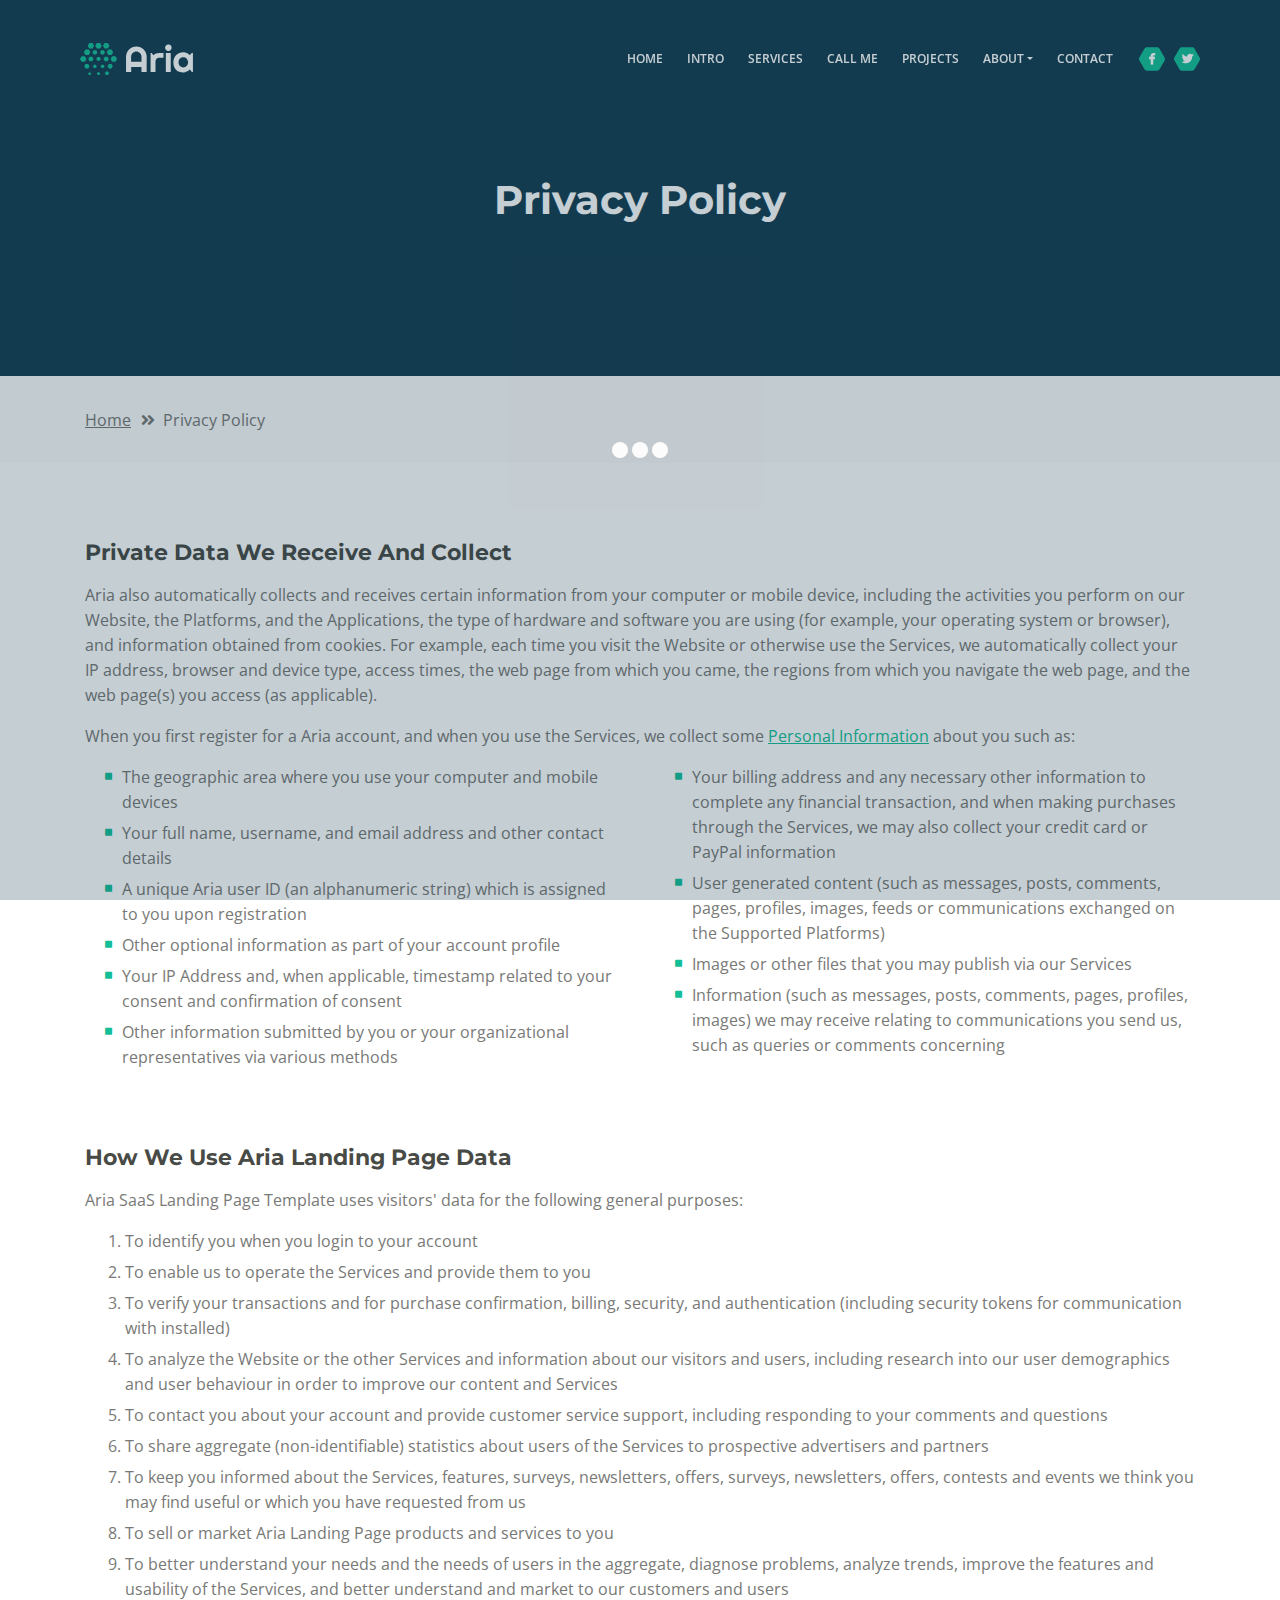
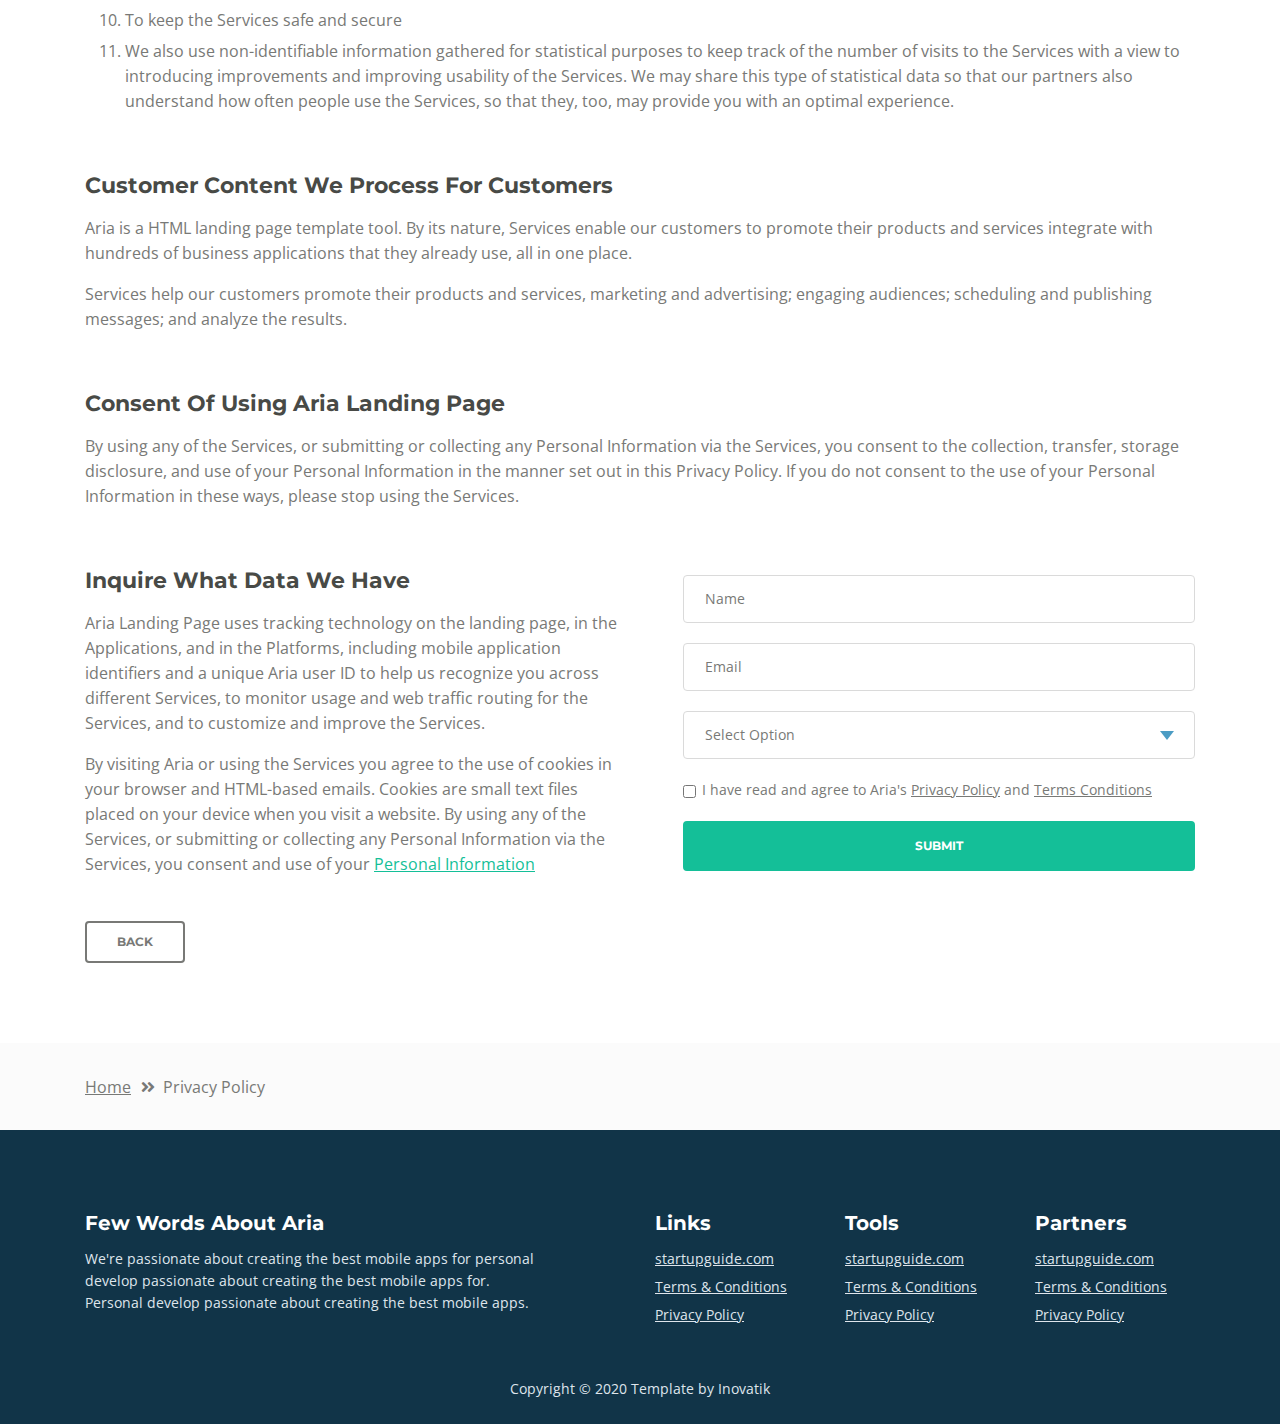
==== commit 74434d4d: "Rearrange order" ====
--- a/privacy-policy.html
+++ b/privacy-policy.html
@@ -1,41 +1,46 @@
 <!DOCTYPE html>
 <html lang="en">
+
 <head>
     <meta charset="utf-8">
     <meta name="viewport" content="width=device-width, initial-scale=1, shrink-to-fit=no">
-    
+
     <!-- SEO Meta Tags -->
-    <meta name="description" content="Aria is a business focused HTML landing page template built with Bootstrap to help you create lead generation websites for companies and their services.">
+    <meta name="description"
+        content="Aria is a business focused HTML landing page template built with Bootstrap to help you create lead generation websites for companies and their services.">
     <meta name="author" content="Inovatik">
 
     <!-- OG Meta Tags to improve the way the post looks when you share the page on LinkedIn, Facebook, Google+ -->
-	<meta property="og:site_name" content="" /> <!-- website name -->
-	<meta property="og:site" content="" /> <!-- website link -->
-	<meta property="og:title" content=""/> <!-- title shown in the actual shared post -->
-	<meta property="og:description" content="" /> <!-- description shown in the actual shared post -->
-	<meta property="og:image" content="" /> <!-- image link, make sure it's jpg -->
-	<meta property="og:url" content="" /> <!-- where do you want your post to link to -->
-	<meta property="og:type" content="article" />
+    <meta property="og:site_name" content="" /> <!-- website name -->
+    <meta property="og:site" content="" /> <!-- website link -->
+    <meta property="og:title" content="" /> <!-- title shown in the actual shared post -->
+    <meta property="og:description" content="" /> <!-- description shown in the actual shared post -->
+    <meta property="og:image" content="" /> <!-- image link, make sure it's jpg -->
+    <meta property="og:url" content="" /> <!-- where do you want your post to link to -->
+    <meta property="og:type" content="article" />
 
     <!-- Website Title -->
     <title>Privacy Policy - Aria - Business HTML Landing Page Template</title>
-    
+
     <!-- Styles -->
-    <link href="https://fonts.googleapis.com/css?family=Montserrat:500,700&display=swap&subset=latin-ext" rel="stylesheet">
-    <link href="https://fonts.googleapis.com/css?family=Open+Sans:400,400i,600&display=swap&subset=latin-ext" rel="stylesheet">
+    <link href="https://fonts.googleapis.com/css?family=Montserrat:500,700&display=swap&subset=latin-ext"
+        rel="stylesheet">
+    <link href="https://fonts.googleapis.com/css?family=Open+Sans:400,400i,600&display=swap&subset=latin-ext"
+        rel="stylesheet">
     <link href="css/bootstrap.css" rel="stylesheet">
     <link href="css/fontawesome-all.css" rel="stylesheet">
     <link href="css/swiper.css" rel="stylesheet">
-	<link href="css/magnific-popup.css" rel="stylesheet">
+    <link href="css/magnific-popup.css" rel="stylesheet">
     <link href="css/styles.css" rel="stylesheet">
-	
-	<!-- Favicon  -->
+
+    <!-- Favicon  -->
     <link rel="icon" href="images/favicon.png">
 </head>
+
 <body data-spy="scroll" data-target=".fixed-top">
-    
+
     <!-- Preloader -->
-	<div class="spinner-wrapper">
+    <div class="spinner-wrapper">
         <div class="spinner">
             <div class="bounce1"></div>
             <div class="bounce2"></div>
@@ -43,7 +48,7 @@
         </div>
     </div>
     <!-- end of preloader -->
-    
+
 
     <!-- Navbar -->
     <nav class="navbar navbar-expand-md navbar-dark navbar-custom fixed-top">
@@ -52,9 +57,10 @@
 
         <!-- Image Logo -->
         <a class="navbar-brand logo-image" href="index.html"><img src="images/logo.svg" alt="alternative"></a>
-        
+
         <!-- Mobile Menu Toggle Button -->
-        <button class="navbar-toggler" type="button" data-toggle="collapse" data-target="#navbarsExampleDefault" aria-controls="navbarsExampleDefault" aria-expanded="false" aria-label="Toggle navigation">
+        <button class="navbar-toggler" type="button" data-toggle="collapse" data-target="#navbarsExampleDefault"
+            aria-controls="navbarsExampleDefault" aria-expanded="false" aria-label="Toggle navigation">
             <span class="navbar-toggler-awesome fas fa-bars"></span>
             <span class="navbar-toggler-awesome fas fa-times"></span>
         </button>
@@ -63,7 +69,8 @@
         <div class="collapse navbar-collapse" id="navbarsExampleDefault">
             <ul class="navbar-nav ml-auto">
                 <li class="nav-item">
-                    <a class="nav-link page-scroll" href="index.html#header">HOME <span class="sr-only">(current)</span></a>
+                    <a class="nav-link page-scroll" href="index.html#header">HOME <span
+                            class="sr-only">(current)</span></a>
                 </li>
                 <li class="nav-item">
                     <a class="nav-link page-scroll" href="index.html#intro">INTRO</a>
@@ -78,13 +85,16 @@
                     <a class="nav-link page-scroll" href="index.html#projects">PROJECTS</a>
                 </li>
 
-                <!-- Dropdown Menu -->          
+                <!-- Dropdown Menu -->
                 <li class="nav-item dropdown">
-                    <a class="nav-link dropdown-toggle page-scroll" href="index.html#about" id="navbarDropdown" role="button" aria-haspopup="true" aria-expanded="false">ABOUT</a>
+                    <a class="nav-link dropdown-toggle page-scroll" href="index.html#about" id="navbarDropdown"
+                        role="button" aria-haspopup="true" aria-expanded="false">ABOUT</a>
                     <div class="dropdown-menu" aria-labelledby="navbarDropdown">
-                        <a class="dropdown-item" href="terms-conditions.html"><span class="item-text">TERMS CONDITIONS</span></a>
+                        <a class="dropdown-item" href="terms-conditions.html"><span class="item-text">TERMS
+                                CONDITIONS</span></a>
                         <div class="dropdown-items-divide-hr"></div>
-                        <a class="dropdown-item" href="privacy-policy.html"><span class="item-text">PRIVACY POLICY</span></a>
+                        <a class="dropdown-item" href="privacy-policy.html"><span class="item-text">PRIVACY
+                                POLICY</span></a>
                     </div>
                 </li>
                 <!-- end of dropdown menu -->
@@ -147,34 +157,47 @@
                 <div class="col-lg-12">
                     <div class="text-container">
                         <h3>Private Data We Receive And Collect</h3>
-                        <p>Aria also automatically collects and receives certain information from your computer or mobile device, including the activities you perform on our Website, the Platforms, and the Applications, the type of hardware and software you are using (for example, your operating system or browser), and information obtained from cookies. For example, each time you visit the Website or otherwise use the Services, we automatically collect your IP address, browser and device type, access times, the web page from which you came, the regions from which you navigate the web page, and the web page(s) you access (as applicable).</p>
-                        <p>When you first register for a Aria account, and when you use the Services, we collect some <a class="green" href="#your-link">Personal Information</a> about you such as:</p>
+                        <p>Aria also automatically collects and receives certain information from your computer or
+                            mobile device, including the activities you perform on our Website, the Platforms, and the
+                            Applications, the type of hardware and software you are using (for example, your operating
+                            system or browser), and information obtained from cookies. For example, each time you visit
+                            the Website or otherwise use the Services, we automatically collect your IP address, browser
+                            and device type, access times, the web page from which you came, the regions from which you
+                            navigate the web page, and the web page(s) you access (as applicable).</p>
+                        <p>When you first register for a Aria account, and when you use the Services, we collect some <a
+                                class="green" href="#your-link">Personal Information</a> about you such as:</p>
                         <div class="row">
                             <div class="col-md-6">
                                 <ul class="list-unstyled li-space-lg indent">
                                     <li class="media">
                                         <i class="fas fa-square"></i>
-                                        <div class="media-body">The geographic area where you use your computer and mobile devices</div>
-                                    </li>
-                                    <li class="media">
-                                        <i class="fas fa-square"></i>
-                                        <div class="media-body">Your full name, username, and email address and other contact details</div>
-                                    </li>
-                                    <li class="media">
-                                        <i class="fas fa-square"></i>
-                                        <div class="media-body">A unique Aria user ID (an alphanumeric string) which is assigned to you upon registration</div>
-                                    </li>
-                                    <li class="media">
-                                        <i class="fas fa-square"></i>
-                                        <div class="media-body">Other optional information as part of your account profile</div>
-                                    </li>
-                                    <li class="media">
-                                        <i class="fas fa-square"></i>
-                                        <div class="media-body">Your IP Address and, when applicable, timestamp related to your consent and confirmation of consent</div>
-                                    </li>
-                                    <li class="media">
-                                        <i class="fas fa-square"></i>
-                                        <div class="media-body">Other information submitted by you or your organizational representatives via various methods</div>
+                                        <div class="media-body">The geographic area where you use your computer and
+                                            mobile devices</div>
+                                    </li>
+                                    <li class="media">
+                                        <i class="fas fa-square"></i>
+                                        <div class="media-body">Your full name, username, and email address and other
+                                            contact details</div>
+                                    </li>
+                                    <li class="media">
+                                        <i class="fas fa-square"></i>
+                                        <div class="media-body">A unique Aria user ID (an alphanumeric string) which is
+                                            assigned to you upon registration</div>
+                                    </li>
+                                    <li class="media">
+                                        <i class="fas fa-square"></i>
+                                        <div class="media-body">Other optional information as part of your account
+                                            profile</div>
+                                    </li>
+                                    <li class="media">
+                                        <i class="fas fa-square"></i>
+                                        <div class="media-body">Your IP Address and, when applicable, timestamp related
+                                            to your consent and confirmation of consent</div>
+                                    </li>
+                                    <li class="media">
+                                        <i class="fas fa-square"></i>
+                                        <div class="media-body">Other information submitted by you or your
+                                            organizational representatives via various methods</div>
                                     </li>
                                 </ul>
                             </div> <!-- end of col -->
@@ -183,60 +206,94 @@
                                 <ul class="list-unstyled li-space-lg indent">
                                     <li class="media">
                                         <i class="fas fa-square"></i>
-                                        <div class="media-body">Your billing address and any necessary other information to complete any financial transaction, and when making purchases through the Services, we may also collect your credit card or PayPal information</div>
-                                    </li>
-                                    <li class="media">
-                                        <i class="fas fa-square"></i>
-                                        <div class="media-body">User generated content (such as messages, posts, comments, pages, profiles, images, feeds or communications exchanged on the Supported Platforms)</div>
-                                    </li>
-                                    <li class="media">
-                                        <i class="fas fa-square"></i>
-                                        <div class="media-body">Images or other files that you may publish via our Services</div>
-                                    </li>
-                                    <li class="media">
-                                        <i class="fas fa-square"></i>
-                                        <div class="media-body">Information (such as messages, posts, comments, pages, profiles, images) we may receive relating to communications you send us, such as queries or comments concerning</div>
+                                        <div class="media-body">Your billing address and any necessary other information
+                                            to complete any financial transaction, and when making purchases through the
+                                            Services, we may also collect your credit card or PayPal information</div>
+                                    </li>
+                                    <li class="media">
+                                        <i class="fas fa-square"></i>
+                                        <div class="media-body">User generated content (such as messages, posts,
+                                            comments, pages, profiles, images, feeds or communications exchanged on the
+                                            Supported Platforms)</div>
+                                    </li>
+                                    <li class="media">
+                                        <i class="fas fa-square"></i>
+                                        <div class="media-body">Images or other files that you may publish via our
+                                            Services</div>
+                                    </li>
+                                    <li class="media">
+                                        <i class="fas fa-square"></i>
+                                        <div class="media-body">Information (such as messages, posts, comments, pages,
+                                            profiles, images) we may receive relating to communications you send us,
+                                            such as queries or comments concerning</div>
                                     </li>
                                 </ul>
                             </div> <!-- end of col -->
                         </div> <!-- end of row -->
                     </div> <!-- end of text-container-->
-                    
+
                     <div class="text-container">
                         <h3>How We Use Aria Landing Page Data</h3>
                         <p>Aria SaaS Landing Page Template uses visitors' data for the following general purposes:</p>
                         <ol class="li-space-lg">
                             <li>To identify you when you login to your account</li>
                             <li>To enable us to operate the Services and provide them to you</li>
-                            <li>To verify your transactions and for purchase confirmation, billing, security, and authentication (including security tokens for communication with installed)</li>
-                            <li>To analyze the Website or the other Services and information about our visitors and users, including research into our user demographics and user behaviour in order to improve our content and Services</li>
-                            <li>To contact you about your account and provide customer service support, including responding to your comments and questions</li>
-                            <li>To share aggregate (non-identifiable) statistics about users of the Services to prospective advertisers and partners</li>
-                            <li>To keep you informed about the Services, features, surveys, newsletters, offers, surveys, newsletters, offers, contests and events we think you may find useful or which you have requested from us</li>
+                            <li>To verify your transactions and for purchase confirmation, billing, security, and
+                                authentication (including security tokens for communication with installed)</li>
+                            <li>To analyze the Website or the other Services and information about our visitors and
+                                users, including research into our user demographics and user behaviour in order to
+                                improve our content and Services</li>
+                            <li>To contact you about your account and provide customer service support, including
+                                responding to your comments and questions</li>
+                            <li>To share aggregate (non-identifiable) statistics about users of the Services to
+                                prospective advertisers and partners</li>
+                            <li>To keep you informed about the Services, features, surveys, newsletters, offers,
+                                surveys, newsletters, offers, contests and events we think you may find useful or which
+                                you have requested from us</li>
                             <li>To sell or market Aria Landing Page products and services to you</li>
-                            <li>To better understand your needs and the needs of users in the aggregate, diagnose problems, analyze trends, improve the features and usability of the Services, and better understand and market to our customers and users</li>
+                            <li>To better understand your needs and the needs of users in the aggregate, diagnose
+                                problems, analyze trends, improve the features and usability of the Services, and better
+                                understand and market to our customers and users</li>
                             <li>To keep the Services safe and secure</li>
-                            <li>We also use non-identifiable information gathered for statistical purposes to keep track of the number of visits to the Services with a view to introducing improvements and improving usability of the Services. We may share this type of statistical data so that our partners also understand how often people use the Services, so that they, too, may provide you with an optimal experience.</li>
+                            <li>We also use non-identifiable information gathered for statistical purposes to keep track
+                                of the number of visits to the Services with a view to introducing improvements and
+                                improving usability of the Services. We may share this type of statistical data so that
+                                our partners also understand how often people use the Services, so that they, too, may
+                                provide you with an optimal experience.</li>
                         </ol>
                     </div> <!-- end of text-container -->
 
                     <div class="text-container">
                         <h3>Customer Content We Process For Customers</h3>
-                        <p>Aria is a HTML landing page template tool. By its nature, Services enable our customers to promote their products and services integrate with hundreds of business applications that they already use, all in one place.</p>
-                        <p>Services help our customers promote their products and services, marketing and advertising; engaging audiences; scheduling and publishing messages; and analyze the results.</p>
+                        <p>Aria is a HTML landing page template tool. By its nature, Services enable our customers to
+                            promote their products and services integrate with hundreds of business applications that
+                            they already use, all in one place.</p>
+                        <p>Services help our customers promote their products and services, marketing and advertising;
+                            engaging audiences; scheduling and publishing messages; and analyze the results.</p>
                     </div> <!-- end of text container -->
 
                     <div class="text-container">
                         <h3>Consent Of Using Aria Landing Page</h3>
-					    <p class="mb-5">By using any of the Services, or submitting or collecting any Personal Information via the Services, you consent to the collection, transfer, storage disclosure, and use of your Personal Information in the manner set out in this Privacy Policy. If you do not consent to the use of your Personal Information in these ways, please stop using the Services.</p>
-                    </div> <!-- end of text-container -->
-                                       
+                        <p class="mb-5">By using any of the Services, or submitting or collecting any Personal
+                            Information via the Services, you consent to the collection, transfer, storage disclosure,
+                            and use of your Personal Information in the manner set out in this Privacy Policy. If you do
+                            not consent to the use of your Personal Information in these ways, please stop using the
+                            Services.</p>
+                    </div> <!-- end of text-container -->
+
                     <div class="row">
                         <div class="col-md-6">
                             <div class="text-container last">
                                 <h3>Inquire What Data We Have</h3>
-                                <p>Aria Landing Page uses tracking technology on the landing page, in the Applications, and in the Platforms, including mobile application identifiers and a unique Aria user ID to help us recognize you across different Services, to monitor usage and web traffic routing for the Services, and to customize and improve the Services.</p>
-                                <p> By visiting Aria or using the Services you agree to the use of cookies in your browser and HTML-based emails. Cookies are small text files placed on your device when you visit a website. By using any of the Services, or submitting or collecting any Personal Information via the Services, you consent and use of your <a class="green" href="#your-link">Personal Information</a></p>
+                                <p>Aria Landing Page uses tracking technology on the landing page, in the Applications,
+                                    and in the Platforms, including mobile application identifiers and a unique Aria
+                                    user ID to help us recognize you across different Services, to monitor usage and web
+                                    traffic routing for the Services, and to customize and improve the Services.</p>
+                                <p> By visiting Aria or using the Services you agree to the use of cookies in your
+                                    browser and HTML-based emails. Cookies are small text files placed on your device
+                                    when you visit a website. By using any of the Services, or submitting or collecting
+                                    any Personal Information via the Services, you consent and use of your <a
+                                        class="green" href="#your-link">Personal Information</a></p>
                             </div> <!-- end of text container -->
                         </div> <!-- end of col-->
                         <div class="col-md-6">
@@ -256,14 +313,17 @@
                                     </div>
                                     <div class="form-group">
                                         <select class="form-control-select" id="pselect" required>
-                                            <option class="select-option" value="" disabled selected>Select Option</option>
+                                            <option class="select-option" value="" disabled selected>Select Option
+                                            </option>
                                             <option class="select-option" value="Delete data">Delete my data</option>
                                             <option class="select-option" value="Show me data">Show me my data</option>
                                         </select>
                                         <div class="help-block with-errors"></div>
                                     </div>
                                     <div class="form-group checkbox">
-                                        <input type="checkbox" id="pterms" value="Agreed-to-Terms" required>I have read and agree to Aria's <a href="privacy-policy.html">Privacy Policy</a> and <a href="terms-conditions.html">Terms Conditions</a>
+                                        <input type="checkbox" id="pterms" value="Agreed-to-Terms" required>I have read
+                                        and agree to Aria's <a href="privacy-policy.html">Privacy Policy</a> and <a
+                                            href="terms-conditions.html">Terms Conditions</a>
                                         <div class="help-block with-errors"></div>
                                     </div>
                                     <div class="form-group">
@@ -276,7 +336,7 @@
                             </div> <!-- end of form container -->
                             <!-- end of privacy form -->
 
-                        </div> <!-- end of col--> 
+                        </div> <!-- end of col-->
                     </div> <!-- end of row -->
                     <a class="btn-outline-reg back" href="index.html">BACK</a>
                 </div> <!-- end of col-->
@@ -300,7 +360,7 @@
     </div> <!-- end of ex-basic-1 -->
     <!-- end of breadcrumbs -->
 
-    
+
     <!-- Footer -->
     <div class="footer">
         <div class="container">
@@ -308,7 +368,9 @@
                 <div class="col-md-6">
                     <div class="text-container about">
                         <h4>Few Words About Aria</h4>
-                        <p class="white">We're passionate about creating the best mobile apps for personal develop passionate about creating the best mobile apps for. Personal develop passionate about creating the best mobile apps.</p>
+                        <p class="white">We're passionate about creating the best mobile apps for personal develop
+                            passionate about creating the best mobile apps for. Personal develop passionate about
+                            creating the best mobile apps.</p>
                     </div> <!-- end of text-container -->
                 </div> <!-- end of col -->
                 <div class="col-md-2">
@@ -361,7 +423,7 @@
                 </div> <!-- end of col -->
             </div> <!-- end of row -->
         </div> <!-- end of container -->
-    </div> <!-- end of footer -->  
+    </div> <!-- end of footer -->
     <!-- end of footer -->
 
 
@@ -374,10 +436,10 @@
                 </div> <!-- end of col -->
             </div> <!-- enf of row -->
         </div> <!-- end of container -->
-    </div> <!-- end of copyright --> 
+    </div> <!-- end of copyright -->
     <!-- end of copyright -->
 
-    
+
     <!-- Scripts -->
     <script src="js/jquery.min.js"></script> <!-- jQuery for Bootstrap's JavaScript plugins -->
     <script src="js/popper.min.js"></script> <!-- Popper tooltip library for Bootstrap -->
@@ -390,4 +452,5 @@
     <script src="js/validator.min.js"></script> <!-- Validator.js - Bootstrap plugin that validates forms -->
     <script src="js/scripts.js"></script> <!-- Custom scripts -->
 </body>
+
 </html>--- a/css/styles.css
+++ b/css/styles.css
@@ -2445,3 +2445,10 @@
 	/* end of navigation */
 }
 /* end of min-width width 1200px */
+
+.reserve-content {
+	background-image: url("../images/hachigrill.jpg");
+	background-color: #fff;
+	background-position: center center;
+	background-size: cover;
+}